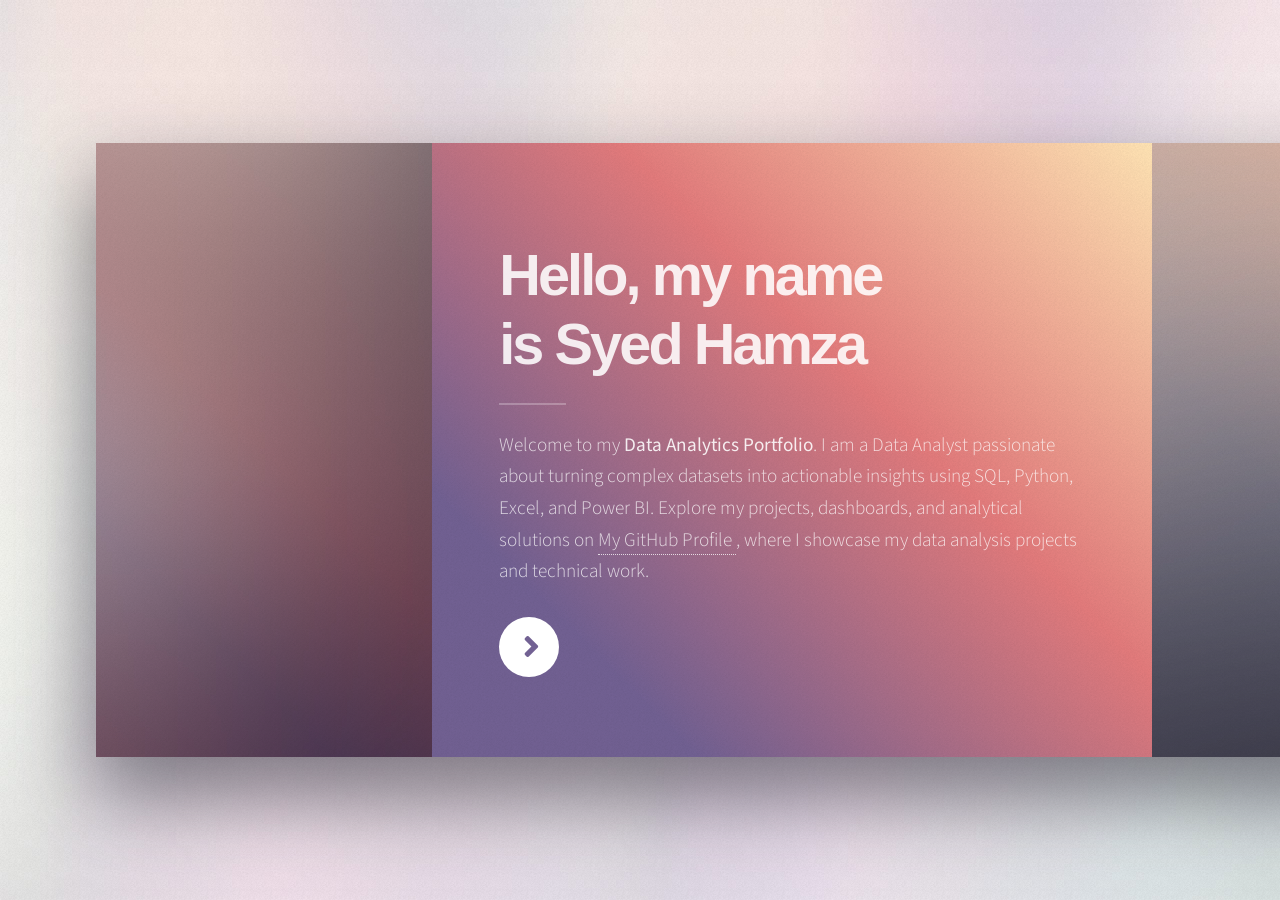
==== index.html @ e7cbb313 "Add files via upload Initial Commit" ====
<!DOCTYPE HTML>
<!--
	Ethereal by HTML5 UP
	html5up.net | @ajlkn
	Free for personal and commercial use under the CCA 3.0 license (html5up.net/license)
-->
<html>
	<head>
		<title>Ethereal by HTML5 UP</title>
		<meta charset="utf-8" />
		<meta name="viewport" content="width=device-width, initial-scale=1, user-scalable=no" />
		<link rel="stylesheet" href="assets/css/main.css" />
		<noscript><link rel="stylesheet" href="assets/css/noscript.css" /></noscript>
	</head>
	<body class="is-preload">

		<!-- Page Wrapper -->
			<div id="page-wrapper">

				<!-- Wrapper -->
					<div id="wrapper">

						<!-- Panel (Banner) -->
							<section class="panel banner right">
								<div class="content color0 span-3-75">
									<h1 class="major">Hello, my name<br />
									is Syed Hamza</h1>
									<p> Welcome to my <strong>Data Analytics Portfolio</strong>. I am a Data Analyst passionate about turning complex datasets into actionable insights using SQL, Python, Excel, and Power BI. Explore my projects, dashboards, and analytical solutions on <a href="https://github.com/Syedhamza7773/Syedhamza7773.git">My GitHub Profile </a>, where I showcase my data analysis projects and technical work.</p>
									<ul class="actions">
										<li><a href="#first" class="button primary color1 circle icon solid fa-angle-right">Next</a></li>
									</ul>
								</div>
								<div class="image filtered span-1-75" data-position="25% 25%">
									<img src="images/pic01.jpg" alt="" />
								</div>
							</section>

						<!-- Panel (Spotlight) -->
							<section class="panel spotlight medium right" id="first">
    						<div class="content span-7">
        					<h2 class="major">COVID-19 Data Exploration using SQL</h2>
        					<p> Analyzed COVID-19 datasets using SQL to explore global trends, infection rates, death percentages, and vaccination progress. Performed data cleaning, aggregation, and advanced SQL queries to extract meaningful insights from real-world data.</p>
        					<a href="https://github.com/Syedhamza7773/covid19-data-exploration-sql" 
        					target="_blank" class="button primary">
        					View Project
        					</a>
    						</div>

    					<div class="image filtered tinted" data-position="top left">
        				<img src="images/pic02.jpg" alt="COVID-19 Data Exploration Project" />
    					</div>
						</section>

						<!-- Panel -->
							<section class="panel spotlight medium right">
    							<div class="content span-7">
        							<h2 class="major">SQL Data Cleaning Project</h2>
									<p> Cleaned and prepared raw datasets using SQL techniques to improve data quality and consistency. Performed data cleaning tasks such as removing duplicates, handling missing values, standardizing data formats, and transforming raw data into analysis-ready datasets.</p>

        							<a href="https://github.com/Syedhamza7773/SQL-Data-Cleaning-Project" 
        								target="_blank" class="button primary">
       									 View Project
        							</a>
    							</div>

    							<div class="image filtered tinted" data-position="top left">
        							<img src="images/pic01.jpg" alt="SQL Data Cleaning Project" />
    							</div>
							</section>


						<!-- Panel -->
							<section class="panel color4-alt">
    							<div class="intro color4">
        							<h2 class="major">Contact</h2>
        							<p>I am currently looking for opportunities in the field of Data Analytics. Feel free to reach out regarding job opportunities, professional discussions, or any queries related to Data Analytics, SQL, Python, Power BI, and Data Visualization.</p>
        							<p><strong>Name:</strong> Syed Hamza<br>
									<strong>Email:</strong> sh.hamzasyed@gmail.com<br>
									<strong>Phone:</strong> +91 83419 37773
        							</p>
    							</div>

    							<div class="inner columns divided">
    <div class="span-3-25">

        <form id="contact-form" action="https://formspree.io/f/xdaraeqe" method="POST">

            <div class="fields">

                <div class="field half">
                    <label for="name">Name</label>
                    <input type="text" name="name" id="name" required />
                </div>


                <div class="field half">
                    <label for="email">Email</label>
                    <input type="email" name="email" id="email" required />
                </div>


                <div class="field">
                    <label for="message">Message</label>
                    <textarea name="message" id="message" rows="4" required></textarea>
                </div>

            </div>


            <input type="hidden" name="_subject" value="New Portfolio Contact Message">


            <ul class="actions">
                <li>
                    <input type="submit" value="Send Message" class="button primary" />
                </li>
            </ul>


        </form>


        <script>
            document.getElementById("contact-form").addEventListener("submit", function(){
                setTimeout(function(){
                    window.location.href = "thankyou.html";
                }, 1000);
            });
        </script>


    </div>
</div>

        	<div class="span-1-5">

            <ul class="contact-icons color1">

                <li class="icon brands fa-linkedin">
                    <a href="https://www.linkedin.com/in/iamsyedhamza">
                    LinkedIn
                    </a>
                </li>


                <li class="icon brands fa-github">
                    <a href="https://github.com/Syedhamza7773">
                    GitHub
                    </a>
                </li>


                <li class="icon solid fa-envelope">
                    <a href="mailto:sh.hamzasyed@gmail.com">
                    Email
                    </a>
                </li>

            </ul>

        </div>

    </div>

						
									
			</div>

		<!-- Scripts -->
			<script src="assets/js/jquery.min.js"></script>
			<script src="assets/js/browser.min.js"></script>
			<script src="assets/js/breakpoints.min.js"></script>
			<script src="assets/js/main.js"></script>

	</body>
</html>
---- assets/css/main.css ----
@import url(fontawesome-all.min.css);
@import url("https://fonts.googleapis.com/css?family=Source+Sans+Pro:300,400,300i,400i");

/*
	Ethereal by HTML5 UP
	html5up.net | @ajlkn
	Free for personal and commercial use under the CCA 3.0 license (html5up.net/license)
*/

html, body, div, span, applet, object,
iframe, h1, h2, h3, h4, h5, h6, p, blockquote,
pre, a, abbr, acronym, address, big, cite,
code, del, dfn, em, img, ins, kbd, q, s, samp,
small, strike, strong, sub, sup, tt, var, b,
u, i, center, dl, dt, dd, ol, ul, li, fieldset,
form, label, legend, table, caption, tbody,
tfoot, thead, tr, th, td, article, aside,
canvas, details, embed, figure, figcaption,
footer, header, hgroup, menu, nav, output, ruby,
section, summary, time, mark, audio, video {
	margin: 0;
	padding: 0;
	border: 0;
	font-size: 100%;
	font: inherit;
	vertical-align: baseline;}

article, aside, details, figcaption, figure,
footer, header, hgroup, menu, nav, section {
	display: block;}

body {
	line-height: 1;
}

ol, ul {
	list-style: none;
}

blockquote, q {
	quotes: none;
}

	blockquote:before, blockquote:after, q:before, q:after {
		content: '';
		content: none;
	}

table {
	border-collapse: collapse;
	border-spacing: 0;
}

body {
	-webkit-text-size-adjust: none;
}

mark {
	background-color: transparent;
	color: inherit;
}

input::-moz-focus-inner {
	border: 0;
	padding: 0;
}

input, select, textarea {
	-moz-appearance: none;
	-webkit-appearance: none;
	-ms-appearance: none;
	appearance: none;
}

/* Page */

	@-moz-keyframes load-spinner {
		0% {
			-moz-transform: rotate(0deg);
			-webkit-transform: rotate(0deg);
			-ms-transform: rotate(0deg);
			transform: rotate(0deg);
		}

		100% {
			-moz-transform: rotate(360deg);
			-webkit-transform: rotate(360deg);
			-ms-transform: rotate(360deg);
			transform: rotate(360deg);
		}
	}

	@-webkit-keyframes load-spinner {
		0% {
			-moz-transform: rotate(0deg);
			-webkit-transform: rotate(0deg);
			-ms-transform: rotate(0deg);
			transform: rotate(0deg);
		}

		100% {
			-moz-transform: rotate(360deg);
			-webkit-transform: rotate(360deg);
			-ms-transform: rotate(360deg);
			transform: rotate(360deg);
		}
	}

	@-ms-keyframes load-spinner {
		0% {
			-moz-transform: rotate(0deg);
			-webkit-transform: rotate(0deg);
			-ms-transform: rotate(0deg);
			transform: rotate(0deg);
		}

		100% {
			-moz-transform: rotate(360deg);
			-webkit-transform: rotate(360deg);
			-ms-transform: rotate(360deg);
			transform: rotate(360deg);
		}
	}

	@keyframes load-spinner {
		0% {
			-moz-transform: rotate(0deg);
			-webkit-transform: rotate(0deg);
			-ms-transform: rotate(0deg);
			transform: rotate(0deg);
		}

		100% {
			-moz-transform: rotate(360deg);
			-webkit-transform: rotate(360deg);
			-ms-transform: rotate(360deg);
			transform: rotate(360deg);
		}
	}

	@-ms-viewport {
		width: device-width;
	}

	html {
		width: 100%;
		height: 100%;
	}

	html {
		box-sizing: border-box;
	}

	*, *:before, *:after {
		box-sizing: inherit;
	}

	body {
		display: -moz-flex;
		display: -webkit-flex;
		display: -ms-flex;
		display: flex;
		-moz-align-items: center;
		-webkit-align-items: center;
		-ms-align-items: center;
		align-items: center;
		-moz-justify-content: -moz-flex-start;
		-webkit-justify-content: -webkit-flex-start;
		-ms-justify-content: -ms-flex-start;
		justify-content: flex-start;
		-ms-overflow-style: scrollbar;
		width: 100%;
		height: 100%;
		min-height: 30rem;
		overflow: hidden;
	}

		body:before {
			-moz-animation: load-spinner 1s infinite linear;
			-webkit-animation: load-spinner 1s infinite linear;
			-ms-animation: load-spinner 1s infinite linear;
			animation: load-spinner 1s infinite linear;
			-moz-transition: opacity 0.25s ease;
			-webkit-transition: opacity 0.25s ease;
			-ms-transition: opacity 0.25s ease;
			transition: opacity 0.25s ease;
			-moz-transition-delay: 0s;
			-webkit-transition-delay: 0s;
			-ms-transition-delay: 0s;
			transition-delay: 0s;
			pointer-events: none;
			content: '';
			display: block;
			position: absolute;
			top: 50%;
			left: 50%;
			width: 4rem;
			height: 4rem;
			margin: -2rem 0 0 -2rem;
			background-image: url("data:image/svg+xml;charset=utf8,%3Csvg xmlns='http://www.w3.org/2000/svg' xmlns:xlink='http://www.w3.org/1999/xlink' width='96px' height='96px' viewBox='0 0 96 96' zoomAndPan='disable'%3E%3Cstyle%3Ecircle %7Bfill: transparent%3B stroke: %232e2b37%3B stroke-width: 1.5px%3B %7D%3C/style%3E%3Cdefs%3E%3CclipPath id='corner'%3E%3Cpolygon points='0,0 48,0 48,48 96,48 96,96 0,96' /%3E%3C/clipPath%3E%3C/defs%3E%3Cg clip-path='url(%23corner)'%3E%3Ccircle cx='48' cy='48' r='32'/%3E%3C/g%3E%3C/svg%3E");
			background-position: center;
			background-repeat: no-repeat;
			background-size: 4rem;
			opacity: 0;
		}

		body:after {
			pointer-events: none;
			content: '';
			display: block;
			position: fixed;
			top: 0;
			left: 0;
			width: 100%;
			height: 100%;
			z-index: -1;
			background-attachment: fixed;
			background-color: #e1e6e1;
			background-image: url("../../images/overlay.png"), url("../../images/bg.jpg");
			background-repeat: repeat, repeat-x;
			background-size: 128px 128px, cover;
		}

		body.is-preload *, body.is-preload *:before, body.is-preload *:after {
			-moz-animation: none !important;
			-webkit-animation: none !important;
			-ms-animation: none !important;
			animation: none !important;
			-moz-transition: none !important;
			-webkit-transition: none !important;
			-ms-transition: none !important;
			transition: none !important;
		}

		body.is-preload:before {
			-moz-transition: opacity 1s ease;
			-webkit-transition: opacity 1s ease;
			-ms-transition: opacity 1s ease;
			transition: opacity 1s ease;
			-moz-transition-delay: 0.75s;
			-webkit-transition-delay: 0.75s;
			-ms-transition-delay: 0.75s;
			transition-delay: 0.75s;
			opacity: 0.25;
		}

	@media screen and (max-width: 736px) {

		html {
			height: auto;
		}

		body {
			height: auto;
			overflow-x: hidden;
			overflow-y: auto;
		}

	}

	@media screen and (max-width: 480px) {

		html, body {
			min-width: 320px;
		}

	}

/* Typography */

	html {
		font-size: 18pt;
		font-size: 1vmax;
	}

		@media screen and (max-width: 1680px) {

			html {
				font-size: 12pt;
				font-size: 1.1vmax;
			}

		}

		@media screen and (max-width: 1280px) {

			html {
				font-size: 11pt;
				font-size: 1.5vmax;
			}

		}

	body, input, select, textarea {
		color: rgba(255, 255, 255, 0.75);
		font-family: "Source Sans Pro", Helvetica, sans-serif;
		font-size: 1rem;
		font-weight: 300;
		line-height: 1.65;
	}

	a {
		-moz-transition: color 0.2s ease-in-out, border-bottom-color 0.2s ease-in-out;
		-webkit-transition: color 0.2s ease-in-out, border-bottom-color 0.2s ease-in-out;
		-ms-transition: color 0.2s ease-in-out, border-bottom-color 0.2s ease-in-out;
		transition: color 0.2s ease-in-out, border-bottom-color 0.2s ease-in-out;
		color: inherit;
		border-bottom: dotted 1px;
		text-decoration: none;
	}

		a:hover {
			border-bottom-color: transparent;
			color: #ffe4b4;
		}

	strong, b {
		color: rgba(255, 255, 255, 0.875);
		font-weight: 400;
	}

	em, i {
		font-style: italic;
	}

	p {
		margin: 0 0 1.5rem 0;
	}

		body.is-ie p {
			width: 100%;
		}

	h1, h2, h3, h4, h5, h6 {
		color: rgba(255, 255, 255, 0.875);
		font-family: Arial, Helvetica, sans-serif;
		font-weight: 700;
		line-height: 1.3;
		margin: 0 0 0.75rem 0;
		letter-spacing: -0.05em;
	}

		h1 a, h2 a, h3 a, h4 a, h5 a, h6 a {
			color: inherit;
			text-decoration: none;
		}

	h1.major, h2.major, h3.major {
		position: relative;
	}

		h1.major:after, h2.major:after, h3.major:after {
			content: '';
			position: absolute;
			left: 0;
			width: 3.5rem;
			height: 0.1rem;
			background-color: rgba(255, 255, 255, 0.25);
		}

	h1 {
		font-size: 3rem;
		line-height: 1.2;
	}

		h1.major {
			margin: 0 0 2.625rem 0;
		}

			h1.major:after {
				bottom: -1.325rem;
			}

	h2 {
		font-size: 1.75rem;
		line-height: 1.2;
	}

		h2.major {
			margin: 0 0 1.9875rem 0;
		}

			h2.major:after {
				bottom: -1.2rem;
			}

	h3 {
		font-size: 1.325rem;
	}

		h3.major {
			margin: 0 0 1.875rem 0;
		}

			h3.major:after {
				bottom: -0.75rem;
			}

	h4 {
		font-size: 1rem;
	}

	h5 {
		font-size: 0.9rem;
	}

	h6 {
		font-size: 0.7rem;
	}

	sub {
		font-size: 0.8rem;
		position: relative;
		top: 0.5rem;
	}

	sup {
		font-size: 0.8rem;
		position: relative;
		top: -0.5rem;
	}

	blockquote {
		border-left: solid 0.25rem rgba(255, 255, 255, 0.25);
		font-style: italic;
		margin: 0 0 1.5rem 0;
		padding: 0.375rem 0 0.375rem 1.5rem;
	}

	code {
		background: rgba(255, 255, 255, 0.075);
		border-radius: 0.25rem;
		font-family: "Courier New", monospace;
		font-size: 0.8rem;
		margin: 0 0.25rem;
		padding: 0.25rem 0.65rem;
	}

	pre {
		-webkit-overflow-scrolling: touch;
		font-family: "Courier New", monospace;
		font-size: 0.8rem;
		margin: 0 0 1.5rem 0;
		white-space: pre-wrap;
	}

		pre code {
			display: block;
			line-height: 1.625;
			padding: 1rem 1.5rem;
			overflow-x: auto;
			margin: 0;
		}

	hr {
		border: 0;
		border-bottom: solid 2px rgba(255, 255, 255, 0.25);
		margin: 1.875rem 0;
	}

	.align-left {
		text-align: left;
	}

	.align-center {
		text-align: center;
	}

	.align-right {
		text-align: right;
	}

	@media screen and (max-width: 736px) {

		html {
			font-size: 12pt;
		}

		h1 {
			font-size: 2.25rem;
			line-height: 1.2;
		}

			h1.major {
				margin: 0 0 2.625rem 0;
			}

				h1.major:after {
					bottom: -1.325rem;
				}

		h2 {
			font-size: 1.5rem;
			line-height: 1.2;
		}

			h2.major {
				margin: 0 0 1.9875rem 0;
			}

				h2.major:after {
					bottom: -1.2rem;
				}

		h3 {
			font-size: 1rem;
		}

			h3.major {
				margin: 0 0 1.875rem 0;
			}

				h3.major:after {
					bottom: -0.75rem;
				}

		h4 {
			font-size: 1rem;
		}

		h5 {
			font-size: 0.9rem;
		}

		h6 {
			font-size: 0.7rem;
		}

		h1 br, h2 br, h3 br, h4 br, h5 br, h6 br {
			display: none;
		}

	}

	@media screen and (max-width: 360px) {

		html {
			font-size: 11pt;
		}

	}

/* Form */

	form {
		margin: 0 0 1.5rem 0;
	}

		form > :last-child {
			margin-bottom: 0;
		}

		form > .fields {
			display: -moz-flex;
			display: -webkit-flex;
			display: -ms-flex;
			display: flex;
			-moz-flex-wrap: wrap;
			-webkit-flex-wrap: wrap;
			-ms-flex-wrap: wrap;
			flex-wrap: wrap;
			width: calc(100% + 3rem);
			margin: -1.5rem 0 1.5rem -1.5rem;
		}

			form > .fields > .field {
				-moz-flex-grow: 0;
				-webkit-flex-grow: 0;
				-ms-flex-grow: 0;
				flex-grow: 0;
				-moz-flex-shrink: 0;
				-webkit-flex-shrink: 0;
				-ms-flex-shrink: 0;
				flex-shrink: 0;
				padding: 1.5rem 0 0 1.5rem;
				width: calc(100% - 1.5rem);
			}

				form > .fields > .field.half {
					width: calc(50% - 0.75rem);
				}

				form > .fields > .field.third {
					width: calc(100%/3 - 0.5rem);
				}

				form > .fields > .field.quarter {
					width: calc(25% - 0.375rem);
				}

		@media screen and (max-width: 736px) {

			form > .fields {
				width: calc(100% + 2.25rem);
				margin: -1.125rem 0 1.5rem -1.125rem;
			}

				form > .fields > .field {
					padding: 1.125rem 0 0 1.125rem;
					width: calc(100% - 1.125rem);
				}

					form > .fields > .field.half {
						width: calc(100% - 1.125rem);
					}

					form > .fields > .field.third {
						width: calc(100% - 1.125rem);
					}

					form > .fields > .field.quarter {
						width: calc(100% - 1.125rem);
					}

		}

	label {
		color: rgba(255, 255, 255, 0.875);
		display: block;
		font-family: Arial, Helvetica, sans-serif;
		font-size: 0.8rem;
		font-weight: 700;
		margin: 0 0 0.4875rem 0;
	}

	input[type="text"],
	input[type="password"],
	input[type="email"],
	input[type="tel"],
	select,
	textarea {
		-moz-appearance: none;
		-webkit-appearance: none;
		-ms-appearance: none;
		appearance: none;
		background: transparent;
		border: solid 2px rgba(255, 255, 255, 0.25);
		border-radius: 0.25rem;
		color: inherit;
		display: block;
		outline: 0;
		padding: 0 0.75rem;
		text-decoration: none;
		width: 100%;
	}

		input[type="text"]:invalid,
		input[type="password"]:invalid,
		input[type="email"]:invalid,
		input[type="tel"]:invalid,
		select:invalid,
		textarea:invalid {
			box-shadow: none;
		}

		input[type="text"]:focus,
		input[type="password"]:focus,
		input[type="email"]:focus,
		input[type="tel"]:focus,
		select:focus,
		textarea:focus {
			border-color: #ffe4b4;
		}

	option {
		background-color: rgba(255, 255, 255, 0.875);
		color: #2e2b37;
	}

	select {
		background-image: url("data:image/svg+xml;charset=utf8,%3Csvg xmlns='http://www.w3.org/2000/svg' width='40' height='40' preserveAspectRatio='none' viewBox='0 0 40 40'%3E%3Cpath d='M9.4,12.3l10.4,10.4l10.4-10.4c0.2-0.2,0.5-0.4,0.9-0.4c0.3,0,0.6,0.1,0.9,0.4l3.3,3.3c0.2,0.2,0.4,0.5,0.4,0.9 c0,0.4-0.1,0.6-0.4,0.9L20.7,31.9c-0.2,0.2-0.5,0.4-0.9,0.4c-0.3,0-0.6-0.1-0.9-0.4L4.3,17.3c-0.2-0.2-0.4-0.5-0.4-0.9 c0-0.4,0.1-0.6,0.4-0.9l3.3-3.3c0.2-0.2,0.5-0.4,0.9-0.4S9.1,12.1,9.4,12.3z' fill='rgba(255, 255, 255, 0.25)' /%3E%3C/svg%3E");
		background-size: 1.25rem;
		background-repeat: no-repeat;
		background-position: calc(100% - 1rem) center;
		height: 2.5rem;
		padding-right: 2.5rem;
		text-overflow: ellipsis;
	}

		select option {
			color: rgba(255, 255, 255, 0.875);
			background: #2e2b37;
		}

		select:focus::-ms-value {
			background-color: transparent;
		}

		select::-ms-expand {
			display: none;
		}

	input[type="text"],
	input[type="password"],
	input[type="email"],
	select {
		height: 2.5rem;
	}

	textarea {
		padding: 0.75rem 1rem;
	}

	input[type="checkbox"],
	input[type="radio"] {
		-moz-appearance: none;
		-webkit-appearance: none;
		-ms-appearance: none;
		appearance: none;
		display: block;
		float: left;
		margin-right: -2rem;
		opacity: 0;
		width: 1rem;
		z-index: -1;
	}

		input[type="checkbox"] + label,
		input[type="radio"] + label {
			text-decoration: none;
			position: relative;
			color: rgba(255, 255, 255, 0.75);
			cursor: pointer;
			display: inline-block;
			font-size: 1rem;
			font-weight: 300;
			margin-bottom: 0;
			padding-left: 2.5rem;
			padding-right: 1rem;
		}

			input[type="checkbox"] + label:before,
			input[type="radio"] + label:before {
				-moz-osx-font-smoothing: grayscale;
				-webkit-font-smoothing: antialiased;
				display: inline-block;
				font-style: normal;
				font-variant: normal;
				text-rendering: auto;
				line-height: 1;
				text-transform: none !important;
				font-family: 'Font Awesome 5 Free';
				font-weight: 900;
			}

			input[type="checkbox"] + label:before,
			input[type="radio"] + label:before {
				content: '';
				display: inline-block;
				font-size: 0.8rem;
				position: absolute;
				top: 0;
				left: 0;
				width: 1.6875rem;
				height: 1.6875rem;
				line-height: 1.6875rem;
				background: rgba(255, 255, 255, 0.075);
				border: solid 1px rgba(255, 255, 255, 0.25);
				border-radius: 0.25rem;
				color: #2e2b37;
				text-align: center;
			}

				body.is-ie input[type="checkbox"] + label:before, body.is-ie
				input[type="radio"] + label:before {
					line-height: 1.5;
				}

		input[type="checkbox"]:checked + label:before,
		input[type="radio"]:checked + label:before {
			content: '\f00c';
			background: rgba(255, 255, 255, 0.875);
			border-color: rgba(255, 255, 255, 0.875);
		}

		input[type="checkbox"]:focus + label:before,
		input[type="radio"]:focus + label:before {
			border-color: #ffe4b4;
			box-shadow: 0 0 0 1px #ffe4b4;
		}

		input[type="checkbox"]:focus:checked + label:before,
		input[type="radio"]:focus:checked + label:before {
			background: #ffe4b4;
		}

		input[type="checkbox"].color1 + label:before,
		input[type="radio"].color1 + label:before {
			color: #726193;
		}

		input[type="checkbox"].color2 + label:before,
		input[type="radio"].color2 + label:before {
			color: #e37b7c;
		}

		input[type="checkbox"].color3 + label:before,
		input[type="radio"].color3 + label:before {
			color: #ffe4b4;
		}

		input[type="checkbox"].color4 + label:before,
		input[type="radio"].color4 + label:before {
			color: #353865;
		}

	input[type="checkbox"] + label:before {
		border-radius: 0.25rem;
	}

	input[type="radio"] + label:before {
		border-radius: 100%;
	}

	::-webkit-input-placeholder {
		color: rgba(255, 255, 255, 0.5) !important;
		opacity: 1.0;
	}

	:-moz-placeholder {
		color: rgba(255, 255, 255, 0.5) !important;
		opacity: 1.0;
	}

	::-moz-placeholder {
		color: rgba(255, 255, 255, 0.5) !important;
		opacity: 1.0;
	}

	:-ms-input-placeholder {
		color: rgba(255, 255, 255, 0.5) !important;
		opacity: 1.0;
	}

/* Icon */

	.icon {
		text-decoration: none;
		position: relative;
		border-bottom: none;
	}

		.icon:before {
			-moz-osx-font-smoothing: grayscale;
			-webkit-font-smoothing: antialiased;
			display: inline-block;
			font-style: normal;
			font-variant: normal;
			text-rendering: auto;
			line-height: 1;
			text-transform: none !important;
			font-family: 'Font Awesome 5 Free';
			font-weight: 400;
		}

		.icon > .label {
			display: none;
		}

		.icon:before {
			line-height: inherit;
		}

		.icon.solid:before {
			font-weight: 900;
		}

		.icon.brands:before {
			font-family: 'Font Awesome 5 Brands';
		}

/* Image */

	.image {
		display: inline-block;
		position: relative;
		border: 0;
	}

		.image.filtered:after {
			background-image: url("../../images/overlay.png"), linear-gradient(45deg, rgba(114, 97, 147, 0.25) 25%, rgba(227, 123, 124, 0.25) 50%, rgba(255, 228, 180, 0.25));
			background-size: 128px 128px, auto;
			pointer-events: none;
			content: '';
			position: absolute;
			top: 0;
			left: 0;
			width: 100%;
			height: 100%;
			opacity: 1;
			z-index: 1;
		}

		.image.filtered.tinted:after {
			background-image: url("../../images/overlay.png"), linear-gradient(45deg, rgba(114, 97, 147, 0.25) 25%, rgba(227, 123, 124, 0.25) 50%, rgba(255, 228, 180, 0.25)), linear-gradient(0deg, rgba(0, 0, 0, 0.125), rgba(0, 0, 0, 0.125));
			background-size: 128px 128px, auto, auto;
		}

		.image[data-position] img {
			-moz-object-fit: cover;
			-webkit-object-fit: cover;
			-ms-object-fit: cover;
			object-fit: cover;
			display: block;
			position: absolute;
			top: 0;
			left: 0;
			width: 100%;
			height: 100%;
		}

		.image[data-position="top left"] img {
			-moz-object-position: top left;
			-webkit-object-position: top left;
			-ms-object-position: top left;
			object-position: top left;
		}

		.image[data-position="top"] img {
			-moz-object-position: top;
			-webkit-object-position: top;
			-ms-object-position: top;
			object-position: top;
		}

		.image[data-position="top right"] img {
			-moz-object-position: top right;
			-webkit-object-position: top right;
			-ms-object-position: top right;
			object-position: top right;
		}

		.image[data-position="right"] img {
			-moz-object-position: right;
			-webkit-object-position: right;
			-ms-object-position: right;
			object-position: right;
		}

		.image[data-position="bottom right"] img {
			-moz-object-position: bottom right;
			-webkit-object-position: bottom right;
			-ms-object-position: bottom right;
			object-position: bottom right;
		}

		.image[data-position="bottom"] img {
			-moz-object-position: bottom;
			-webkit-object-position: bottom;
			-ms-object-position: bottom;
			object-position: bottom;
		}

		.image[data-position="bottom left"] img {
			-moz-object-position: bottom left;
			-webkit-object-position: bottom left;
			-ms-object-position: bottom left;
			object-position: bottom left;
		}

		.image[data-position="left"] img {
			-moz-object-position: left;
			-webkit-object-position: left;
			-ms-object-position: left;
			object-position: left;
		}

		.image[data-position="center"] img {
			-moz-object-position: center;
			-webkit-object-position: center;
			-ms-object-position: center;
			object-position: center;
		}

		.image[data-position="25% 25%"] img {
			-moz-object-position: 25% 25%;
			-webkit-object-position: 25% 25%;
			-ms-object-position: 25% 25%;
			object-position: 25% 25%;
		}

		.image[data-position="75% 25%"] img {
			-moz-object-position: 75% 25%;
			-webkit-object-position: 75% 25%;
			-ms-object-position: 75% 25%;
			object-position: 75% 25%;
		}

		.image[data-position="75% 75%"] img {
			-moz-object-position: 75% 75%;
			-webkit-object-position: 75% 75%;
			-ms-object-position: 75% 75%;
			object-position: 75% 75%;
		}

		.image[data-position="25% 75%"] img {
			-moz-object-position: 25% 75%;
			-webkit-object-position: 25% 75%;
			-ms-object-position: 25% 75%;
			object-position: 25% 75%;
		}

		.image img {
			display: block;
		}

		.image.left, .image.right {
			max-width: 40%;
		}

			.image.left img, .image.right img {
				width: 100%;
			}

		.image.left {
			float: left;
			padding: 0 1.5rem 1rem 0;
			top: 0.25rem;
		}

		.image.right {
			float: right;
			padding: 0 0 1rem 1.5rem;
			top: 0.25rem;
		}

		.image.fit {
			display: block;
			margin: 0 0 1.5rem 0;
			width: 100%;
		}

			.image.fit img {
				width: 100%;
			}

		.image.main {
			display: block;
			margin: 0 0 2.25rem 0;
			width: 100%;
		}

			.image.main img {
				width: 100%;
			}

/* List */

	ol {
		list-style: decimal;
		margin: 0 0 1.5rem 0;
		padding-left: 1.25rem;
	}

		ol li {
			padding-left: 0.25rem;
		}

	ul {
		list-style: disc;
		margin: 0 0 1.5rem 0;
		padding-left: 1rem;
	}

		ul li {
			padding-left: 0.5rem;
		}

		ul.alt {
			list-style: none;
			padding-left: 0;
		}

			ul.alt li {
				border-top: solid 1px rgba(255, 255, 255, 0.25);
				padding: 0.5rem 0;
			}

				ul.alt li:first-child {
					border-top: 0;
					padding-top: 0;
				}

	dl {
		margin: 0 0 1.5rem 0;
	}

		dl dt {
			display: block;
			font-weight: 400;
			margin: 0 0 0.75rem 0;
		}

		dl dd {
			margin-left: 1.5rem;
		}

/* Actions */

	ul.actions {
		display: -moz-flex;
		display: -webkit-flex;
		display: -ms-flex;
		display: flex;
		cursor: default;
		list-style: none;
		margin-left: -0.75rem;
		padding-left: 0;
	}

		ul.actions li {
			padding: 0 0 0 0.75rem;
			vertical-align: middle;
		}

		ul.actions.special {
			-moz-justify-content: center;
			-webkit-justify-content: center;
			-ms-justify-content: center;
			justify-content: center;
			width: 100%;
			margin-left: 0;
		}

			ul.actions.special li:first-child {
				padding-left: 0;
			}

		ul.actions.stacked {
			-moz-flex-direction: column;
			-webkit-flex-direction: column;
			-ms-flex-direction: column;
			flex-direction: column;
			margin-left: 0;
		}

			ul.actions.stacked li {
				padding: 0.975rem 0 0 0;
			}

				ul.actions.stacked li:first-child {
					padding-top: 0;
				}

		ul.actions.fit {
			width: calc(100% + 0.75rem);
		}

			ul.actions.fit li {
				-moz-flex-grow: 1;
				-webkit-flex-grow: 1;
				-ms-flex-grow: 1;
				flex-grow: 1;
				-moz-flex-shrink: 1;
				-webkit-flex-shrink: 1;
				-ms-flex-shrink: 1;
				flex-shrink: 1;
				width: 100%;
			}

				ul.actions.fit li > * {
					width: 100%;
				}

			ul.actions.fit.stacked {
				width: 100%;
			}

/* Icons */

	ul.icons {
		cursor: default;
		list-style: none;
		padding-left: 0;
	}

		ul.icons li {
			display: inline-block;
			padding: 0 1rem 0 0;
		}

			ul.icons li:last-child {
				padding-right: 0;
			}

			ul.icons li .icon:before {
				font-size: 1.25em;
			}

/* Grid Icons */

	ul.grid-icons {
		display: -moz-flex;
		display: -webkit-flex;
		display: -ms-flex;
		display: flex;
		-moz-flex-wrap: wrap;
		-webkit-flex-wrap: wrap;
		-ms-flex-wrap: wrap;
		flex-wrap: wrap;
		-moz-justify-content: center;
		-webkit-justify-content: center;
		-ms-justify-content: center;
		justify-content: center;
		list-style: none;
		margin: 0 0 1.5rem 0;
		padding-left: 0;
	}

		ul.grid-icons .icon {
			display: block;
			position: relative;
			width: 100%;
			text-align: center;
		}

			ul.grid-icons .icon:before {
				display: block;
				width: 6rem;
				height: 6rem;
				line-height: 6rem;
				border-radius: 6rem;
				box-shadow: inset 0 0 0 2px rgba(255, 255, 255, 0.25);
				font-size: 2.5rem;
				margin: 0 auto;
				text-align: center;
			}

				body.is-ie ul.grid-icons .icon:before {
					line-height: 2.375;
				}

		ul.grid-icons > li {
			-moz-flex-grow: 0;
			-webkit-flex-grow: 0;
			-ms-flex-grow: 0;
			flex-grow: 0;
			-moz-flex-shrink: 0;
			-webkit-flex-shrink: 0;
			-ms-flex-shrink: 0;
			flex-shrink: 0;
			position: relative;
			margin: 1.5rem 0 0 1.5rem;
			padding-left: 0;
		}

		ul.grid-icons.connected > li:before {
			content: '';
			display: block;
			position: absolute;
			width: 1.5rem;
			height: 2px;
			top: 50%;
			left: -1.5rem;
			background-color: rgba(255, 255, 255, 0.25);
		}

		ul.grid-icons.connected > li:after {
			content: '';
			display: block;
			position: absolute;
			width: 2px;
			height: 1.5rem;
			top: -1.5rem;
			left: 50%;
			background-color: rgba(255, 255, 255, 0.25);
		}

		ul.grid-icons.two {
			width: 14rem;
		}

			ul.grid-icons.two > li:nth-child(-n + 2) {
				margin-top: 0;
			}

				ul.grid-icons.two > li:nth-child(-n + 2):after {
					display: none;
				}

			ul.grid-icons.two > li:nth-child(2n - 1) {
				margin-left: 0;
			}

				ul.grid-icons.two > li:nth-child(2n - 1):before {
					display: none;
				}

		ul.grid-icons.three {
			width: 21.5rem;
		}

			ul.grid-icons.three > li:nth-child(-n + 3) {
				margin-top: 0;
			}

				ul.grid-icons.three > li:nth-child(-n + 3):after {
					display: none;
				}

			ul.grid-icons.three > li:nth-child(3n - 2) {
				margin-left: 0;
			}

				ul.grid-icons.three > li:nth-child(3n - 2):before {
					display: none;
				}

		ul.grid-icons.four {
			width: 29rem;
		}

			ul.grid-icons.four > li:nth-child(-n + 4) {
				margin-top: 0;
			}

				ul.grid-icons.four > li:nth-child(-n + 4):after {
					display: none;
				}

			ul.grid-icons.four > li:nth-child(4n - 3) {
				margin-left: 0;
			}

				ul.grid-icons.four > li:nth-child(4n - 3):before {
					display: none;
				}

		@media screen and (max-width: 736px) {

			ul.grid-icons {
				-moz-justify-content: -moz-flex-start;
				-webkit-justify-content: -webkit-flex-start;
				-ms-justify-content: -ms-flex-start;
				justify-content: flex-start;
				width: 100% !important;
				margin: -1rem 0 1.5rem -1rem;
			}

				ul.grid-icons .icon:before {
					width: 4.5rem;
					height: 4.5rem;
					line-height: 4.5rem;
					font-size: 1.75rem;
				}

				ul.grid-icons > li {
					margin: 1rem 0 0 1rem !important;
				}

					ul.grid-icons > li:before {
						display: none !important;
					}

					ul.grid-icons > li:after {
						display: none !important;
					}

		}

/* Contact Icons */

	ul.contact-icons {
		list-style: none;
		padding-left: 0;
	}

		ul.contact-icons > li {
			margin: 1.25rem 0 0 0;
			padding-left: 0;
		}

			ul.contact-icons > li:before {
				display: inline-block;
				width: 2.25rem;
				height: 2.25rem;
				line-height: 2.25rem;
				border-radius: 2.25rem;
				background-color: white;
				color: #2e2b37;
				cursor: default;
				font-size: 1.125rem;
				margin-right: 1rem;
				text-align: center;
				vertical-align: middle;
			}

				body.is-ie ul.contact-icons > li:before {
					line-height: 2.125;
				}

			ul.contact-icons > li a {
				border-bottom: 0;
			}

		ul.contact-icons.color1 > li:before {
			color: #726193;
		}

		ul.contact-icons.color2 > li:before {
			color: #e37b7c;
		}

		ul.contact-icons.color3 > li:before {
			color: #ffe4b4;
		}

		ul.contact-icons.color4 > li:before {
			color: #353865;
		}

/* Table */

	.table-wrapper {
		-webkit-overflow-scrolling: touch;
		overflow-x: auto;
	}

	table {
		margin: 0 0 1.5rem 0;
		width: 100%;
	}

		table tbody tr {
			border: solid 1px rgba(255, 255, 255, 0.25);
			border-left: 0;
			border-right: 0;
		}

			table tbody tr:nth-child(2n + 1) {
				background-color: rgba(255, 255, 255, 0.075);
			}

		table td {
			padding: 0.75rem 0.75rem;
		}

		table th {
			color: rgba(255, 255, 255, 0.875);
			font-size: 0.9rem;
			font-weight: 400;
			padding: 0 0.75rem 0.75rem 0.75rem;
			text-align: left;
		}

		table thead {
			border-bottom: solid 2px rgba(255, 255, 255, 0.25);
		}

		table tfoot {
			border-top: solid 2px rgba(255, 255, 255, 0.25);
		}

		table.alt {
			border-collapse: separate;
		}

			table.alt tbody tr td {
				border: solid 1px rgba(255, 255, 255, 0.25);
				border-left-width: 0;
				border-top-width: 0;
			}

				table.alt tbody tr td:first-child {
					border-left-width: 1px;
				}

			table.alt tbody tr:first-child td {
				border-top-width: 1px;
			}

			table.alt thead {
				border-bottom: 0;
			}

			table.alt tfoot {
				border-top: 0;
			}

/* Button */

	input[type="submit"],
	input[type="reset"],
	input[type="button"],
	button,
	.button {
		-moz-appearance: none;
		-webkit-appearance: none;
		-ms-appearance: none;
		appearance: none;
		-moz-transition: background-color 0.2s ease-in-out, box-shadow 0.2s ease-in-out, color 0.2s ease-in-out;
		-webkit-transition: background-color 0.2s ease-in-out, box-shadow 0.2s ease-in-out, color 0.2s ease-in-out;
		-ms-transition: background-color 0.2s ease-in-out, box-shadow 0.2s ease-in-out, color 0.2s ease-in-out;
		transition: background-color 0.2s ease-in-out, box-shadow 0.2s ease-in-out, color 0.2s ease-in-out;
		background-color: transparent;
		border: 0;
		border-radius: 0.25rem;
		box-shadow: inset 0 0 0 2px rgba(255, 255, 255, 0.25);
		color: rgba(255, 255, 255, 0.875) !important;
		cursor: pointer;
		display: inline-block;
		font-family: Arial, Helvetica, sans-serif;
		font-size: 0.6rem;
		font-weight: 700;
		height: 2.75rem;
		letter-spacing: 0.15rem;
		line-height: 2.75rem;
		padding: 0 1.5rem 0 1.65rem;
		text-align: center;
		text-decoration: none;
		text-transform: uppercase;
		white-space: nowrap;
	}

		input[type="submit"]:hover,
		input[type="reset"]:hover,
		input[type="button"]:hover,
		button:hover,
		.button:hover {
			box-shadow: inset 0 0 0 2px #ffe4b4;
			color: #ffe4b4 !important;
		}

		input[type="submit"]:active,
		input[type="reset"]:active,
		input[type="button"]:active,
		button:active,
		.button:active {
			background-color: rgba(255, 228, 180, 0.125);
		}

		input[type="submit"].icon:before,
		input[type="reset"].icon:before,
		input[type="button"].icon:before,
		button.icon:before,
		.button.icon:before {
			display: inline-block;
			position: relative;
			top: -0.075rem;
			vertical-align: middle;
			font-size: 0.8rem;
			margin: 0 0.375rem 0 -0.325rem;
		}

		input[type="submit"].icon.circle,
		input[type="reset"].icon.circle,
		input[type="button"].icon.circle,
		button.icon.circle,
		.button.icon.circle {
			position: relative;
			width: 3.125rem;
			height: 3.125rem;
			line-height: 3.125rem;
			text-indent: 3.125rem;
			border-radius: 100%;
			overflow: hidden;
			padding: 0;
			letter-spacing: 0;
		}

			input[type="submit"].icon.circle:before,
			input[type="reset"].icon.circle:before,
			input[type="button"].icon.circle:before,
			button.icon.circle:before,
			.button.icon.circle:before {
				display: block;
				position: absolute;
				top: 0;
				left: 0;
				width: inherit;
				height: inherit;
				font-size: 1.25rem;
				line-height: inherit;
				margin: 0;
				text-indent: 0;
			}

			input[type="submit"].icon.circle.fa-angle-left:before,
			input[type="reset"].icon.circle.fa-angle-left:before,
			input[type="button"].icon.circle.fa-angle-left:before,
			button.icon.circle.fa-angle-left:before,
			.button.icon.circle.fa-angle-left:before {
				position: relative;
				left: -0.1rem;
				font-size: 1.75rem;
			}

			input[type="submit"].icon.circle.fa-angle-right:before,
			input[type="reset"].icon.circle.fa-angle-right:before,
			input[type="button"].icon.circle.fa-angle-right:before,
			button.icon.circle.fa-angle-right:before,
			.button.icon.circle.fa-angle-right:before {
				position: relative;
				left: 0.1rem;
				font-size: 1.75rem;
			}

		input[type="submit"].fit,
		input[type="reset"].fit,
		input[type="button"].fit,
		button.fit,
		.button.fit {
			width: 100%;
		}

		input[type="submit"].small,
		input[type="reset"].small,
		input[type="button"].small,
		button.small,
		.button.small {
			font-size: 0.4rem;
			height: 1.875rem;
			line-height: 1.875rem;
			padding: 0 1.25rem 0 1.4rem;
		}

		input[type="submit"].large,
		input[type="reset"].large,
		input[type="button"].large,
		button.large,
		.button.large {
			font-size: 0.8rem;
			height: 3.3125rem;
			line-height: 3.3125rem;
			padding: 0 2rem 0 2.15rem;
		}

		input[type="submit"].primary,
		input[type="reset"].primary,
		input[type="button"].primary,
		button.primary,
		.button.primary {
			background-color: white;
			box-shadow: none;
			color: #2e2b37 !important;
		}

			input[type="submit"].primary.color1,
			input[type="reset"].primary.color1,
			input[type="button"].primary.color1,
			button.primary.color1,
			.button.primary.color1 {
				color: #726193 !important;
			}

			input[type="submit"].primary.color2,
			input[type="reset"].primary.color2,
			input[type="button"].primary.color2,
			button.primary.color2,
			.button.primary.color2 {
				color: #e37b7c !important;
			}

			input[type="submit"].primary.color3,
			input[type="reset"].primary.color3,
			input[type="button"].primary.color3,
			button.primary.color3,
			.button.primary.color3 {
				color: #ffe4b4 !important;
			}

			input[type="submit"].primary.color4,
			input[type="reset"].primary.color4,
			input[type="button"].primary.color4,
			button.primary.color4,
			.button.primary.color4 {
				color: #353865 !important;
			}

			input[type="submit"].primary:hover,
			input[type="reset"].primary:hover,
			input[type="button"].primary:hover,
			button.primary:hover,
			.button.primary:hover {
				background-color: #ffe4b4;
			}

			input[type="submit"].primary:active,
			input[type="reset"].primary:active,
			input[type="button"].primary:active,
			button.primary:active,
			.button.primary:active {
				background-color: #fdd997;
			}

		input[type="submit"].disabled, input[type="submit"]:disabled,
		input[type="reset"].disabled,
		input[type="reset"]:disabled,
		input[type="button"].disabled,
		input[type="button"]:disabled,
		button.disabled,
		button:disabled,
		.button.disabled,
		.button:disabled {
			pointer-events: none;
			cursor: default;
			opacity: 0.5;
		}

/* Gallery */

	@-moz-keyframes gallery-modal-spinner {
		0% {
			-moz-transform: rotate(0deg);
			-webkit-transform: rotate(0deg);
			-ms-transform: rotate(0deg);
			transform: rotate(0deg);
		}

		100% {
			-moz-transform: rotate(360deg);
			-webkit-transform: rotate(360deg);
			-ms-transform: rotate(360deg);
			transform: rotate(360deg);
		}
	}

	@-webkit-keyframes gallery-modal-spinner {
		0% {
			-moz-transform: rotate(0deg);
			-webkit-transform: rotate(0deg);
			-ms-transform: rotate(0deg);
			transform: rotate(0deg);
		}

		100% {
			-moz-transform: rotate(360deg);
			-webkit-transform: rotate(360deg);
			-ms-transform: rotate(360deg);
			transform: rotate(360deg);
		}
	}

	@-ms-keyframes gallery-modal-spinner {
		0% {
			-moz-transform: rotate(0deg);
			-webkit-transform: rotate(0deg);
			-ms-transform: rotate(0deg);
			transform: rotate(0deg);
		}

		100% {
			-moz-transform: rotate(360deg);
			-webkit-transform: rotate(360deg);
			-ms-transform: rotate(360deg);
			transform: rotate(360deg);
		}
	}

	@keyframes gallery-modal-spinner {
		0% {
			-moz-transform: rotate(0deg);
			-webkit-transform: rotate(0deg);
			-ms-transform: rotate(0deg);
			transform: rotate(0deg);
		}

		100% {
			-moz-transform: rotate(360deg);
			-webkit-transform: rotate(360deg);
			-ms-transform: rotate(360deg);
			transform: rotate(360deg);
		}
	}

	.gallery {
		-moz-align-items: -moz-stretch;
		-webkit-align-items: -webkit-stretch;
		-ms-align-items: -ms-stretch;
		align-items: stretch;
		display: -moz-flex;
		display: -webkit-flex;
		display: -ms-flex;
		display: flex;
		height: 100%;
	}

		.gallery > * {
			width: 20rem;
			height: 100%;
		}

		.gallery .image {
			display: block;
			position: relative;
			border-bottom: 0;
			overflow: hidden;
		}

			.gallery .image img {
				-moz-transition: -moz-transform 0.2s ease-in-out;
				-webkit-transition: -webkit-transform 0.2s ease-in-out;
				-ms-transition: -ms-transform 0.2s ease-in-out;
				transition: transform 0.2s ease-in-out;
			}

			.gallery .image:after {
				-moz-transition: opacity 0.2s ease-in-out;
				-webkit-transition: opacity 0.2s ease-in-out;
				-ms-transition: opacity 0.2s ease-in-out;
				transition: opacity 0.2s ease-in-out;
			}

			.gallery .image:hover img {
				-moz-transform: scale(1.025);
				-webkit-transform: scale(1.025);
				-ms-transform: scale(1.025);
				transform: scale(1.025);
			}

			.gallery .image:hover:after {
				opacity: 0;
			}

		.gallery .group {
			display: -moz-flex;
			display: -webkit-flex;
			display: -ms-flex;
			display: flex;
			-moz-flex-wrap: wrap;
			-webkit-flex-wrap: wrap;
			-ms-flex-wrap: wrap;
			flex-wrap: wrap;
		}

			.gallery .group > * {
				height: 50%;
			}

		.gallery .modal {
			display: -moz-flex;
			display: -webkit-flex;
			display: -ms-flex;
			display: flex;
			-moz-align-items: center;
			-webkit-align-items: center;
			-ms-align-items: center;
			align-items: center;
			-moz-justify-content: center;
			-webkit-justify-content: center;
			-ms-justify-content: center;
			justify-content: center;
			pointer-events: none;
			-moz-user-select: none;
			-webkit-user-select: none;
			-ms-user-select: none;
			user-select: none;
			-moz-transition: opacity 0.5s ease, visibility 0.5s, z-index 0.5s;
			-webkit-transition: opacity 0.5s ease, visibility 0.5s, z-index 0.5s;
			-ms-transition: opacity 0.5s ease, visibility 0.5s, z-index 0.5s;
			transition: opacity 0.5s ease, visibility 0.5s, z-index 0.5s;
			-webkit-tap-highlight-color: rgba(0, 0, 0, 0);
			position: fixed;
			top: 0;
			left: 0;
			width: 100%;
			height: 100%;
			background-color: rgba(46, 43, 55, 0.875);
			opacity: 0;
			outline: 0;
			visibility: none;
			z-index: 0;
		}

			.gallery .modal:before {
				-moz-animation: gallery-modal-spinner 1s infinite linear;
				-webkit-animation: gallery-modal-spinner 1s infinite linear;
				-ms-animation: gallery-modal-spinner 1s infinite linear;
				animation: gallery-modal-spinner 1s infinite linear;
				-moz-transition: opacity 0.25s ease;
				-webkit-transition: opacity 0.25s ease;
				-ms-transition: opacity 0.25s ease;
				transition: opacity 0.25s ease;
				-moz-transition-delay: 0.5s;
				-webkit-transition-delay: 0.5s;
				-ms-transition-delay: 0.5s;
				transition-delay: 0.5s;
				content: '';
				display: block;
				position: absolute;
				top: 50%;
				left: 50%;
				width: 4rem;
				height: 4rem;
				margin: -2rem 0 0 -2rem;
				background-image: url("data:image/svg+xml;charset=utf8,%3Csvg xmlns='http://www.w3.org/2000/svg' xmlns:xlink='http://www.w3.org/1999/xlink' width='96px' height='96px' viewBox='0 0 96 96' zoomAndPan='disable'%3E%3Cstyle%3Ecircle %7Bfill: transparent%3B stroke: rgba(255, 255, 255, 0.875)%3B stroke-width: 1.5px%3B %7D%3C/style%3E%3Cdefs%3E%3CclipPath id='corner'%3E%3Cpolygon points='0,0 48,0 48,48 96,48 96,96 0,96' /%3E%3C/clipPath%3E%3C/defs%3E%3Cg clip-path='url(%23corner)'%3E%3Ccircle cx='48' cy='48' r='32'/%3E%3C/g%3E%3C/svg%3E");
				background-position: center;
				background-repeat: no-repeat;
				background-size: 4rem;
				opacity: 0;
			}

			.gallery .modal:after {
				content: '';
				display: block;
				position: absolute;
				top: 0.5rem;
				right: 0.5rem;
				width: 4rem;
				height: 4rem;
				background-image: url("data:image/svg+xml;charset=utf8,%3Csvg xmlns='http://www.w3.org/2000/svg' xmlns:xlink='http://www.w3.org/1999/xlink' width='64px' height='64px' viewBox='0 0 64 64' zoomAndPan='disable'%3E%3Cstyle%3Eline %7Bstroke: rgba(255, 255, 255, 0.875)%3Bstroke-width: 1.5px%3B%7D%3C/style%3E%3Cline x1='20' y1='20' x2='44' y2='44' /%3E%3Cline x1='20' y1='44' x2='44' y2='20' /%3E%3C/svg%3E");
				background-position: center;
				background-repeat: no-repeat;
				background-size: 3rem;
				cursor: pointer;
			}

			.gallery .modal .inner {
				-moz-transform: translateY(0.75rem);
				-webkit-transform: translateY(0.75rem);
				-ms-transform: translateY(0.75rem);
				transform: translateY(0.75rem);
				-moz-transition: opacity 0.25s ease, -moz-transform 0.25s ease;
				-webkit-transition: opacity 0.25s ease, -webkit-transform 0.25s ease;
				-ms-transition: opacity 0.25s ease, -ms-transform 0.25s ease;
				transition: opacity 0.25s ease, transform 0.25s ease;
				opacity: 0;
			}

				.gallery .modal .inner img {
					display: block;
					max-width: 90vw;
					max-height: 85vh;
					box-shadow: 0 1rem 3rem 0 rgba(0, 0, 0, 0.35);
				}

			.gallery .modal.visible {
				pointer-events: auto;
				opacity: 1;
				visibility: visible;
				z-index: 11000;
			}

				.gallery .modal.visible:before {
					opacity: 1;
				}

			.gallery .modal.loaded .inner {
				-moz-transform: translateY(0);
				-webkit-transform: translateY(0);
				-ms-transform: translateY(0);
				transform: translateY(0);
				-moz-transition: opacity 0.5s ease, -moz-transform 0.5s ease;
				-webkit-transition: opacity 0.5s ease, -webkit-transform 0.5s ease;
				-ms-transition: opacity 0.5s ease, -ms-transform 0.5s ease;
				transition: opacity 0.5s ease, transform 0.5s ease;
				opacity: 1;
			}

			.gallery .modal.loaded:before {
				-moz-transition-delay: 0s;
				-webkit-transition-delay: 0s;
				-ms-transition-delay: 0s;
				transition-delay: 0s;
				opacity: 0;
			}

	@media screen and (max-width: 980px) {

		.gallery .modal .inner img {
			max-width: 100vw;
		}

	}

	@media screen and (max-width: 736px) {

		.gallery {
			-moz-flex-direction: column;
			-webkit-flex-direction: column;
			-ms-flex-direction: column;
			flex-direction: column;
			height: auto;
		}

			.gallery > * {
				height: auto;
				width: 100%;
			}

			.gallery .image {
				width: 100%;
				height: 40rem;
			}

			.gallery .group .span-0-25 {
				width: 8.33333%;
			}

			.gallery .group .span-0-5 {
				width: 16.66666%;
			}

			.gallery .group .span-0-75 {
				width: 25.0%;
			}

			.gallery .group .span-1 {
				width: 33.33333%;
			}

			.gallery .group .span-1-25 {
				width: 41.66666%;
			}

			.gallery .group .span-1-5 {
				width: 49.99999%;
			}

			.gallery .group .span-1-75 {
				width: 58.33333%;
			}

			.gallery .group .span-2 {
				width: 66.66666%;
			}

			.gallery .group .span-2-25 {
				width: 74.99999%;
			}

			.gallery .group .span-2-5 {
				width: 83.33332%;
			}

			.gallery .group .span-2-75 {
				width: 91.66666%;
			}

			.gallery .group .span-3 {
				width: 99.99999%;
			}

			.gallery .group .span-3-25 {
				width: 108.33332%;
			}

			.gallery .group .span-3-5 {
				width: 116.66665%;
			}

			.gallery .group .span-3-75 {
				width: 124.99999%;
			}

			.gallery .group .span-4 {
				width: 133.33332%;
			}

			.gallery .group .span-4-25 {
				width: 141.66665%;
			}

			.gallery .group .span-4-5 {
				width: 149.99998%;
			}

			.gallery .group .span-4-75 {
				width: 158.33332%;
			}

			.gallery .group .span-5 {
				width: 166.66665%;
			}

			.gallery .group .span-5-25 {
				width: 174.99998%;
			}

			.gallery .group .span-5-5 {
				width: 183.33331%;
			}

			.gallery .group .span-5-75 {
				width: 191.66665%;
			}

			.gallery .group .span-6 {
				width: 199.99998%;
			}

			.gallery .group .span-6-25 {
				width: 208.33331%;
			}

			.gallery .group .span-6-5 {
				width: 216.66664%;
			}

			.gallery .group .span-6-75 {
				width: 224.99998%;
			}

			.gallery .group .span-7 {
				width: 233.33331%;
			}

			.gallery .group .span-7-25 {
				width: 241.66664%;
			}

			.gallery .group .span-7-5 {
				width: 249.99997%;
			}

			.gallery .group .span-7-75 {
				width: 258.33331%;
			}

			.gallery .group .span-8 {
				width: 266.66664%;
			}

			.gallery .group .span-8-25 {
				width: 274.99997%;
			}

			.gallery .group .span-8-5 {
				width: 283.3333%;
			}

			.gallery .group .span-8-75 {
				width: 291.66664%;
			}

			.gallery .group .span-9 {
				width: 299.99997%;
			}

			.gallery .group .span-9-25 {
				width: 308.3333%;
			}

			.gallery .group .span-9-5 {
				width: 316.66663%;
			}

			.gallery .group .span-9-75 {
				width: 324.99997%;
			}

			.gallery .group .span-10 {
				width: 333.3333%;
			}

			.gallery .group .image {
				height: 20rem;
			}

	}

	@media screen and (max-width: 480px) {

		.gallery .image {
			height: 30rem;
		}

		.gallery .group .image {
			height: 12.5rem;
		}

	}

/* Panel */

	.panel {
		display: -moz-flex;
		display: -webkit-flex;
		display: -ms-flex;
		display: flex;
		-moz-flex-grow: 0;
		-webkit-flex-grow: 0;
		-ms-flex-grow: 0;
		flex-grow: 0;
		-moz-flex-shrink: 0;
		-webkit-flex-shrink: 0;
		-ms-flex-shrink: 0;
		flex-shrink: 0;
		-moz-justify-content: center;
		-webkit-justify-content: center;
		-ms-justify-content: center;
		justify-content: center;
		-moz-align-items: -moz-stretch;
		-webkit-align-items: -webkit-stretch;
		-ms-align-items: -ms-stretch;
		align-items: stretch;
		height: 100%;
		overflow-x: hidden;
		overflow-y: auto;
	}

		.panel > * {
			position: relative;
			min-width: 10rem;
		}

			.panel > *.color0 {
				background-image: url("../../images/overlay.png"), linear-gradient(45deg, #726193 20%, #e37b7c 60%, #ffe4b4);
				background-size: 128px 128px, auto;
			}

			.panel > *.color1 {
				background-image: url("../../images/overlay.png"), linear-gradient(45deg, rgba(114, 97, 147, 0.25) 25%, rgba(227, 123, 124, 0.25) 50%, rgba(255, 228, 180, 0.25));
				background-size: 128px 128px, auto;
				background-color: #726193;
			}

			.panel > *.color2 {
				background-image: url("../../images/overlay.png"), linear-gradient(45deg, rgba(114, 97, 147, 0.25) 25%, rgba(227, 123, 124, 0.25) 50%, rgba(255, 228, 180, 0.25));
				background-size: 128px 128px, auto;
				background-color: #e37b7c;
			}

			.panel > *.color3 {
				background-image: url("../../images/overlay.png"), linear-gradient(45deg, rgba(114, 97, 147, 0.25) 25%, rgba(227, 123, 124, 0.25) 50%, rgba(255, 228, 180, 0.25));
				background-size: 128px 128px, auto;
				background-color: #ffe4b4;
			}

			.panel > *.color4 {
				background-image: url("../../images/overlay.png"), linear-gradient(45deg, rgba(114, 97, 147, 0.25) 25%, rgba(227, 123, 124, 0.25) 50%, rgba(255, 228, 180, 0.25));
				background-size: 128px 128px, auto;
				background-color: #353865;
			}

			.panel > *.color1-alt {
				background-image: url("../../images/overlay.png"), linear-gradient(45deg, rgba(114, 97, 147, 0.175) 25%, rgba(227, 123, 124, 0.175) 50%, rgba(255, 228, 180, 0.175));
				background-size: 128px 128px, auto;
				background-color: #6c5e86;
			}

			.panel > *.color2-alt {
				background-image: url("../../images/overlay.png"), linear-gradient(45deg, rgba(114, 97, 147, 0.175) 25%, rgba(227, 123, 124, 0.175) 50%, rgba(255, 228, 180, 0.175));
				background-size: 128px 128px, auto;
				background-color: #de7172;
			}

			.panel > *.color3-alt {
				background-image: url("../../images/overlay.png"), linear-gradient(45deg, rgba(114, 97, 147, 0.175) 25%, rgba(227, 123, 124, 0.175) 50%, rgba(255, 228, 180, 0.175));
				background-size: 128px 128px, auto;
				background-color: #fedea6;
			}

			.panel > *.color4-alt {
				background-image: url("../../images/overlay.png"), linear-gradient(45deg, rgba(114, 97, 147, 0.175) 25%, rgba(227, 123, 124, 0.175) 50%, rgba(255, 228, 180, 0.175));
				background-size: 128px 128px, auto;
				background-color: #323459;
			}

		.panel > .intro {
			padding: 3.5rem 3.5rem 2rem 3.5rem ;
			display: -moz-flex;
			display: -webkit-flex;
			display: -ms-flex;
			display: flex;
			-moz-flex-grow: 0;
			-webkit-flex-grow: 0;
			-ms-flex-grow: 0;
			flex-grow: 0;
			-moz-flex-shrink: 0;
			-webkit-flex-shrink: 0;
			-ms-flex-shrink: 0;
			flex-shrink: 0;
			-moz-justify-content: center;
			-webkit-justify-content: center;
			-ms-justify-content: center;
			justify-content: center;
			-moz-align-items: -moz-flex-start;
			-webkit-align-items: -webkit-flex-start;
			-ms-align-items: -ms-flex-start;
			align-items: flex-start;
			-moz-flex-direction: column;
			-webkit-flex-direction: column;
			-ms-flex-direction: column;
			flex-direction: column;
			width: 22rem;
		}

			.panel > .intro.joined {
				width: 18.5rem;
				padding-right: 0;
			}

				.panel > .intro.joined + .inner {
					padding-left: 2.625rem;
				}

		.panel > .inner {
			padding: 3.5rem 3.5rem 2rem 3.5rem ;
			display: -moz-flex;
			display: -webkit-flex;
			display: -ms-flex;
			display: flex;
			-moz-flex-grow: 1;
			-webkit-flex-grow: 1;
			-ms-flex-grow: 1;
			flex-grow: 1;
			-moz-flex-shrink: 1;
			-webkit-flex-shrink: 1;
			-ms-flex-shrink: 1;
			flex-shrink: 1;
			-moz-justify-content: center;
			-webkit-justify-content: center;
			-ms-justify-content: center;
			justify-content: center;
			-moz-align-items: -moz-flex-start;
			-webkit-align-items: -webkit-flex-start;
			-ms-align-items: -ms-flex-start;
			align-items: flex-start;
			-moz-flex-direction: column;
			-webkit-flex-direction: column;
			-ms-flex-direction: column;
			flex-direction: column;
			position: relative;
			width: 100%;
		}

			.panel > .inner.columns {
				display: -moz-flex;
				display: -webkit-flex;
				display: -ms-flex;
				display: flex;
				-moz-justify-content: center;
				-webkit-justify-content: center;
				-ms-justify-content: center;
				justify-content: center;
				-moz-align-items: center;
				-webkit-align-items: center;
				-ms-align-items: center;
				align-items: center;
				-moz-flex-direction: row;
				-webkit-flex-direction: row;
				-ms-flex-direction: row;
				flex-direction: row;
			}

				.panel > .inner.columns > * {
					-moz-flex-grow: 0;
					-webkit-flex-grow: 0;
					-ms-flex-grow: 0;
					flex-grow: 0;
					-moz-flex-shrink: 0;
					-webkit-flex-shrink: 0;
					-ms-flex-shrink: 0;
					flex-shrink: 0;
					margin-left: 3.5rem;
				}

				.panel > .inner.columns > :first-child {
					margin-left: 0;
				}

				.panel > .inner.columns.divided > * {
					margin-left: 7rem;
				}

					.panel > .inner.columns.divided > *:before {
						content: '';
						position: absolute;
						top: 3.5rem;
						width: 2px;
						height: calc(100% - 7rem);
						margin-left: -3.5rem;
						background-color: rgba(255, 255, 255, 0.25);
					}

				.panel > .inner.columns.divided > :first-child {
					margin-left: 0;
				}

					.panel > .inner.columns.divided > :first-child:before {
						display: none;
					}

				.panel > .inner.columns.aligned {
					-moz-align-items: -moz-flex-start;
					-webkit-align-items: -webkit-flex-start;
					-ms-align-items: -ms-flex-start;
					align-items: flex-start;
				}

		.panel .span-0-25 {
			width: 2.5rem;
		}

		.panel .span-0-5 {
			width: 5rem;
		}

		.panel .span-0-75 {
			width: 7.5rem;
		}

		.panel .span-1 {
			width: 10rem;
		}

		.panel .span-1-25 {
			width: 12.5rem;
		}

		.panel .span-1-5 {
			width: 15rem;
		}

		.panel .span-1-75 {
			width: 17.5rem;
		}

		.panel .span-2 {
			width: 20rem;
		}

		.panel .span-2-25 {
			width: 22.5rem;
		}

		.panel .span-2-5 {
			width: 25rem;
		}

		.panel .span-2-75 {
			width: 27.5rem;
		}

		.panel .span-3 {
			width: 30rem;
		}

		.panel .span-3-25 {
			width: 32.5rem;
		}

		.panel .span-3-5 {
			width: 35rem;
		}

		.panel .span-3-75 {
			width: 37.5rem;
		}

		.panel .span-4 {
			width: 40rem;
		}

		.panel .span-4-25 {
			width: 42.5rem;
		}

		.panel .span-4-5 {
			width: 45rem;
		}

		.panel .span-4-75 {
			width: 47.5rem;
		}

		.panel .span-5 {
			width: 50rem;
		}

		.panel .span-5-25 {
			width: 52.5rem;
		}

		.panel .span-5-5 {
			width: 55rem;
		}

		.panel .span-5-75 {
			width: 57.5rem;
		}

		.panel .span-6 {
			width: 60rem;
		}

		.panel .span-6-25 {
			width: 62.5rem;
		}

		.panel .span-6-5 {
			width: 65rem;
		}

		.panel .span-6-75 {
			width: 67.5rem;
		}

		.panel .span-7 {
			width: 70rem;
		}

		.panel .span-7-25 {
			width: 72.5rem;
		}

		.panel .span-7-5 {
			width: 75rem;
		}

		.panel .span-7-75 {
			width: 77.5rem;
		}

		.panel .span-8 {
			width: 80rem;
		}

		.panel .span-8-25 {
			width: 82.5rem;
		}

		.panel .span-8-5 {
			width: 85rem;
		}

		.panel .span-8-75 {
			width: 87.5rem;
		}

		.panel .span-9 {
			width: 90rem;
		}

		.panel .span-9-25 {
			width: 92.5rem;
		}

		.panel .span-9-5 {
			width: 95rem;
		}

		.panel .span-9-75 {
			width: 97.5rem;
		}

		.panel .span-10 {
			width: 100rem;
		}

		.panel.small {
			width: 35rem;
		}

		.panel.medium {
			width: 50rem;
		}

		.panel.large {
			width: 65rem;
		}

		.panel.small .span-0-25, .panel.medium .span-0-25, .panel.large .span-0-25 {
			width: 2.5%;
		}

		.panel.small .span-0-5, .panel.medium .span-0-5, .panel.large .span-0-5 {
			width: 5%;
		}

		.panel.small .span-0-75, .panel.medium .span-0-75, .panel.large .span-0-75 {
			width: 7.5%;
		}

		.panel.small .span-1, .panel.medium .span-1, .panel.large .span-1 {
			width: 10%;
		}

		.panel.small .span-1-25, .panel.medium .span-1-25, .panel.large .span-1-25 {
			width: 12.5%;
		}

		.panel.small .span-1-5, .panel.medium .span-1-5, .panel.large .span-1-5 {
			width: 15%;
		}

		.panel.small .span-1-75, .panel.medium .span-1-75, .panel.large .span-1-75 {
			width: 17.5%;
		}

		.panel.small .span-2, .panel.medium .span-2, .panel.large .span-2 {
			width: 20%;
		}

		.panel.small .span-2-25, .panel.medium .span-2-25, .panel.large .span-2-25 {
			width: 22.5%;
		}

		.panel.small .span-2-5, .panel.medium .span-2-5, .panel.large .span-2-5 {
			width: 25%;
		}

		.panel.small .span-2-75, .panel.medium .span-2-75, .panel.large .span-2-75 {
			width: 27.5%;
		}

		.panel.small .span-3, .panel.medium .span-3, .panel.large .span-3 {
			width: 30%;
		}

		.panel.small .span-3-25, .panel.medium .span-3-25, .panel.large .span-3-25 {
			width: 32.5%;
		}

		.panel.small .span-3-5, .panel.medium .span-3-5, .panel.large .span-3-5 {
			width: 35%;
		}

		.panel.small .span-3-75, .panel.medium .span-3-75, .panel.large .span-3-75 {
			width: 37.5%;
		}

		.panel.small .span-4, .panel.medium .span-4, .panel.large .span-4 {
			width: 40%;
		}

		.panel.small .span-4-25, .panel.medium .span-4-25, .panel.large .span-4-25 {
			width: 42.5%;
		}

		.panel.small .span-4-5, .panel.medium .span-4-5, .panel.large .span-4-5 {
			width: 45%;
		}

		.panel.small .span-4-75, .panel.medium .span-4-75, .panel.large .span-4-75 {
			width: 47.5%;
		}

		.panel.small .span-5, .panel.medium .span-5, .panel.large .span-5 {
			width: 50%;
		}

		.panel.small .span-5-25, .panel.medium .span-5-25, .panel.large .span-5-25 {
			width: 52.5%;
		}

		.panel.small .span-5-5, .panel.medium .span-5-5, .panel.large .span-5-5 {
			width: 55%;
		}

		.panel.small .span-5-75, .panel.medium .span-5-75, .panel.large .span-5-75 {
			width: 57.5%;
		}

		.panel.small .span-6, .panel.medium .span-6, .panel.large .span-6 {
			width: 60%;
		}

		.panel.small .span-6-25, .panel.medium .span-6-25, .panel.large .span-6-25 {
			width: 62.5%;
		}

		.panel.small .span-6-5, .panel.medium .span-6-5, .panel.large .span-6-5 {
			width: 65%;
		}

		.panel.small .span-6-75, .panel.medium .span-6-75, .panel.large .span-6-75 {
			width: 67.5%;
		}

		.panel.small .span-7, .panel.medium .span-7, .panel.large .span-7 {
			width: 70%;
		}

		.panel.small .span-7-25, .panel.medium .span-7-25, .panel.large .span-7-25 {
			width: 72.5%;
		}

		.panel.small .span-7-5, .panel.medium .span-7-5, .panel.large .span-7-5 {
			width: 75%;
		}

		.panel.small .span-7-75, .panel.medium .span-7-75, .panel.large .span-7-75 {
			width: 77.5%;
		}

		.panel.small .span-8, .panel.medium .span-8, .panel.large .span-8 {
			width: 80%;
		}

		.panel.small .span-8-25, .panel.medium .span-8-25, .panel.large .span-8-25 {
			width: 82.5%;
		}

		.panel.small .span-8-5, .panel.medium .span-8-5, .panel.large .span-8-5 {
			width: 85%;
		}

		.panel.small .span-8-75, .panel.medium .span-8-75, .panel.large .span-8-75 {
			width: 87.5%;
		}

		.panel.small .span-9, .panel.medium .span-9, .panel.large .span-9 {
			width: 90%;
		}

		.panel.small .span-9-25, .panel.medium .span-9-25, .panel.large .span-9-25 {
			width: 92.5%;
		}

		.panel.small .span-9-5, .panel.medium .span-9-5, .panel.large .span-9-5 {
			width: 95%;
		}

		.panel.small .span-9-75, .panel.medium .span-9-75, .panel.large .span-9-75 {
			width: 97.5%;
		}

		.panel.small .span-10, .panel.medium .span-10, .panel.large .span-10 {
			width: 100%;
		}

		.panel.color0 {
			background-image: url("../../images/overlay.png"), linear-gradient(45deg, #726193 20%, #e37b7c 60%, #ffe4b4);
			background-size: 128px 128px, auto;
		}

		.panel.color1 {
			background-image: url("../../images/overlay.png"), linear-gradient(45deg, rgba(114, 97, 147, 0.25) 25%, rgba(227, 123, 124, 0.25) 50%, rgba(255, 228, 180, 0.25));
			background-size: 128px 128px, auto;
			background-color: #726193;
		}

		.panel.color2 {
			background-image: url("../../images/overlay.png"), linear-gradient(45deg, rgba(114, 97, 147, 0.25) 25%, rgba(227, 123, 124, 0.25) 50%, rgba(255, 228, 180, 0.25));
			background-size: 128px 128px, auto;
			background-color: #e37b7c;
		}

		.panel.color3 {
			background-image: url("../../images/overlay.png"), linear-gradient(45deg, rgba(114, 97, 147, 0.25) 25%, rgba(227, 123, 124, 0.25) 50%, rgba(255, 228, 180, 0.25));
			background-size: 128px 128px, auto;
			background-color: #ffe4b4;
		}

		.panel.color4 {
			background-image: url("../../images/overlay.png"), linear-gradient(45deg, rgba(114, 97, 147, 0.25) 25%, rgba(227, 123, 124, 0.25) 50%, rgba(255, 228, 180, 0.25));
			background-size: 128px 128px, auto;
			background-color: #353865;
		}

		.panel.color1-alt {
			background-image: url("../../images/overlay.png"), linear-gradient(45deg, rgba(114, 97, 147, 0.175) 25%, rgba(227, 123, 124, 0.175) 50%, rgba(255, 228, 180, 0.175));
			background-size: 128px 128px, auto;
			background-color: #6c5e86;
		}

		.panel.color2-alt {
			background-image: url("../../images/overlay.png"), linear-gradient(45deg, rgba(114, 97, 147, 0.175) 25%, rgba(227, 123, 124, 0.175) 50%, rgba(255, 228, 180, 0.175));
			background-size: 128px 128px, auto;
			background-color: #de7172;
		}

		.panel.color3-alt {
			background-image: url("../../images/overlay.png"), linear-gradient(45deg, rgba(114, 97, 147, 0.175) 25%, rgba(227, 123, 124, 0.175) 50%, rgba(255, 228, 180, 0.175));
			background-size: 128px 128px, auto;
			background-color: #fedea6;
		}

		.panel.color4-alt {
			background-image: url("../../images/overlay.png"), linear-gradient(45deg, rgba(114, 97, 147, 0.175) 25%, rgba(227, 123, 124, 0.175) 50%, rgba(255, 228, 180, 0.175));
			background-size: 128px 128px, auto;
			background-color: #323459;
		}

	@media screen and (max-width: 736px) {

		.panel {
			-moz-flex-direction: column;
			-webkit-flex-direction: column;
			-ms-flex-direction: column;
			flex-direction: column;
			height: auto;
		}

			.panel > *.color1 {
				background-image: url("../../images/overlay.png"), linear-gradient(135deg, rgba(114, 97, 147, 0.25) 25%, rgba(227, 123, 124, 0.25) 50%, rgba(255, 228, 180, 0.25));
				background-size: 128px 128px, auto;
				background-color: #726193;
			}

			.panel > *.color2 {
				background-image: url("../../images/overlay.png"), linear-gradient(135deg, rgba(114, 97, 147, 0.25) 25%, rgba(227, 123, 124, 0.25) 50%, rgba(255, 228, 180, 0.25));
				background-size: 128px 128px, auto;
				background-color: #e37b7c;
			}

			.panel > *.color3 {
				background-image: url("../../images/overlay.png"), linear-gradient(135deg, rgba(114, 97, 147, 0.25) 25%, rgba(227, 123, 124, 0.25) 50%, rgba(255, 228, 180, 0.25));
				background-size: 128px 128px, auto;
				background-color: #ffe4b4;
			}

			.panel > *.color4 {
				background-image: url("../../images/overlay.png"), linear-gradient(135deg, rgba(114, 97, 147, 0.25) 25%, rgba(227, 123, 124, 0.25) 50%, rgba(255, 228, 180, 0.25));
				background-size: 128px 128px, auto;
				background-color: #353865;
			}

			.panel > *.color1-alt {
				background-image: url("../../images/overlay.png"), linear-gradient(135deg, rgba(114, 97, 147, 0.175) 25%, rgba(227, 123, 124, 0.175) 50%, rgba(255, 228, 180, 0.175));
				background-size: 128px 128px, auto;
				background-color: #6c5e86;
			}

			.panel > *.color2-alt {
				background-image: url("../../images/overlay.png"), linear-gradient(135deg, rgba(114, 97, 147, 0.175) 25%, rgba(227, 123, 124, 0.175) 50%, rgba(255, 228, 180, 0.175));
				background-size: 128px 128px, auto;
				background-color: #de7172;
			}

			.panel > *.color3-alt {
				background-image: url("../../images/overlay.png"), linear-gradient(135deg, rgba(114, 97, 147, 0.175) 25%, rgba(227, 123, 124, 0.175) 50%, rgba(255, 228, 180, 0.175));
				background-size: 128px 128px, auto;
				background-color: #fedea6;
			}

			.panel > *.color4-alt {
				background-image: url("../../images/overlay.png"), linear-gradient(135deg, rgba(114, 97, 147, 0.175) 25%, rgba(227, 123, 124, 0.175) 50%, rgba(255, 228, 180, 0.175));
				background-size: 128px 128px, auto;
				background-color: #323459;
			}

			.panel > .intro {
				padding: 2.8875rem 1.75rem 1.3875rem 1.75rem ;
				width: 100% !important;
			}

				.panel > .intro.joined {
					padding-bottom: 0;
					padding-right: 1.75rem;
				}

					.panel > .intro.joined + .inner {
						padding-top: 0;
						padding-left: 1.75rem;
					}

			.panel > .inner {
				padding: 2.8875rem 1.75rem 1.3875rem 1.75rem ;
			}

				.panel > .inner.columns {
					-moz-flex-direction: column;
					-webkit-flex-direction: column;
					-ms-flex-direction: column;
					flex-direction: column;
				}

					.panel > .inner.columns > * {
						margin-left: 0;
						margin-top: 0;
					}

					.panel > .inner.columns > :first-child {
						margin-top: 0;
					}

					.panel > .inner.columns.divided > * {
						margin-left: 0;
						margin-top: 3.5rem;
					}

						.panel > .inner.columns.divided > *:before {
							content: '';
							position: absolute;
							top: auto;
							left: 1.75rem;
							width: calc(100% - 3.5rem);
							height: 2px;
							margin-left: 0;
							margin-top: -1.75rem;
						}

					.panel > .inner.columns.divided > :first-child {
						margin-top: 0;
					}

			.panel .span-0-25 {
				width: 100%;
			}

			.panel .span-0-5 {
				width: 100%;
			}

			.panel .span-0-75 {
				width: 100%;
			}

			.panel .span-1 {
				width: 100%;
			}

			.panel .span-1-25 {
				width: 100%;
			}

			.panel .span-1-5 {
				width: 100%;
			}

			.panel .span-1-75 {
				width: 100%;
			}

			.panel .span-2 {
				width: 100%;
			}

			.panel .span-2-25 {
				width: 100%;
			}

			.panel .span-2-5 {
				width: 100%;
			}

			.panel .span-2-75 {
				width: 100%;
			}

			.panel .span-3 {
				width: 100%;
			}

			.panel .span-3-25 {
				width: 100%;
			}

			.panel .span-3-5 {
				width: 100%;
			}

			.panel .span-3-75 {
				width: 100%;
			}

			.panel .span-4 {
				width: 100%;
			}

			.panel .span-4-25 {
				width: 100%;
			}

			.panel .span-4-5 {
				width: 100%;
			}

			.panel .span-4-75 {
				width: 100%;
			}

			.panel .span-5 {
				width: 100%;
			}

			.panel .span-5-25 {
				width: 100%;
			}

			.panel .span-5-5 {
				width: 100%;
			}

			.panel .span-5-75 {
				width: 100%;
			}

			.panel .span-6 {
				width: 100%;
			}

			.panel .span-6-25 {
				width: 100%;
			}

			.panel .span-6-5 {
				width: 100%;
			}

			.panel .span-6-75 {
				width: 100%;
			}

			.panel .span-7 {
				width: 100%;
			}

			.panel .span-7-25 {
				width: 100%;
			}

			.panel .span-7-5 {
				width: 100%;
			}

			.panel .span-7-75 {
				width: 100%;
			}

			.panel .span-8 {
				width: 100%;
			}

			.panel .span-8-25 {
				width: 100%;
			}

			.panel .span-8-5 {
				width: 100%;
			}

			.panel .span-8-75 {
				width: 100%;
			}

			.panel .span-9 {
				width: 100%;
			}

			.panel .span-9-25 {
				width: 100%;
			}

			.panel .span-9-5 {
				width: 100%;
			}

			.panel .span-9-75 {
				width: 100%;
			}

			.panel .span-10 {
				width: 100%;
			}

			.panel.small, .panel.medium, .panel.large {
				width: 100% !important;
			}

				.panel.small .span-0-25, .panel.medium .span-0-25, .panel.large .span-0-25 {
					width: 100%;
				}

				.panel.small .span-0-5, .panel.medium .span-0-5, .panel.large .span-0-5 {
					width: 100%;
				}

				.panel.small .span-0-75, .panel.medium .span-0-75, .panel.large .span-0-75 {
					width: 100%;
				}

				.panel.small .span-1, .panel.medium .span-1, .panel.large .span-1 {
					width: 100%;
				}

				.panel.small .span-1-25, .panel.medium .span-1-25, .panel.large .span-1-25 {
					width: 100%;
				}

				.panel.small .span-1-5, .panel.medium .span-1-5, .panel.large .span-1-5 {
					width: 100%;
				}

				.panel.small .span-1-75, .panel.medium .span-1-75, .panel.large .span-1-75 {
					width: 100%;
				}

				.panel.small .span-2, .panel.medium .span-2, .panel.large .span-2 {
					width: 100%;
				}

				.panel.small .span-2-25, .panel.medium .span-2-25, .panel.large .span-2-25 {
					width: 100%;
				}

				.panel.small .span-2-5, .panel.medium .span-2-5, .panel.large .span-2-5 {
					width: 100%;
				}

				.panel.small .span-2-75, .panel.medium .span-2-75, .panel.large .span-2-75 {
					width: 100%;
				}

				.panel.small .span-3, .panel.medium .span-3, .panel.large .span-3 {
					width: 100%;
				}

				.panel.small .span-3-25, .panel.medium .span-3-25, .panel.large .span-3-25 {
					width: 100%;
				}

				.panel.small .span-3-5, .panel.medium .span-3-5, .panel.large .span-3-5 {
					width: 100%;
				}

				.panel.small .span-3-75, .panel.medium .span-3-75, .panel.large .span-3-75 {
					width: 100%;
				}

				.panel.small .span-4, .panel.medium .span-4, .panel.large .span-4 {
					width: 100%;
				}

				.panel.small .span-4-25, .panel.medium .span-4-25, .panel.large .span-4-25 {
					width: 100%;
				}

				.panel.small .span-4-5, .panel.medium .span-4-5, .panel.large .span-4-5 {
					width: 100%;
				}

				.panel.small .span-4-75, .panel.medium .span-4-75, .panel.large .span-4-75 {
					width: 100%;
				}

				.panel.small .span-5, .panel.medium .span-5, .panel.large .span-5 {
					width: 100%;
				}

				.panel.small .span-5-25, .panel.medium .span-5-25, .panel.large .span-5-25 {
					width: 100%;
				}

				.panel.small .span-5-5, .panel.medium .span-5-5, .panel.large .span-5-5 {
					width: 100%;
				}

				.panel.small .span-5-75, .panel.medium .span-5-75, .panel.large .span-5-75 {
					width: 100%;
				}

				.panel.small .span-6, .panel.medium .span-6, .panel.large .span-6 {
					width: 100%;
				}

				.panel.small .span-6-25, .panel.medium .span-6-25, .panel.large .span-6-25 {
					width: 100%;
				}

				.panel.small .span-6-5, .panel.medium .span-6-5, .panel.large .span-6-5 {
					width: 100%;
				}

				.panel.small .span-6-75, .panel.medium .span-6-75, .panel.large .span-6-75 {
					width: 100%;
				}

				.panel.small .span-7, .panel.medium .span-7, .panel.large .span-7 {
					width: 100%;
				}

				.panel.small .span-7-25, .panel.medium .span-7-25, .panel.large .span-7-25 {
					width: 100%;
				}

				.panel.small .span-7-5, .panel.medium .span-7-5, .panel.large .span-7-5 {
					width: 100%;
				}

				.panel.small .span-7-75, .panel.medium .span-7-75, .panel.large .span-7-75 {
					width: 100%;
				}

				.panel.small .span-8, .panel.medium .span-8, .panel.large .span-8 {
					width: 100%;
				}

				.panel.small .span-8-25, .panel.medium .span-8-25, .panel.large .span-8-25 {
					width: 100%;
				}

				.panel.small .span-8-5, .panel.medium .span-8-5, .panel.large .span-8-5 {
					width: 100%;
				}

				.panel.small .span-8-75, .panel.medium .span-8-75, .panel.large .span-8-75 {
					width: 100%;
				}

				.panel.small .span-9, .panel.medium .span-9, .panel.large .span-9 {
					width: 100%;
				}

				.panel.small .span-9-25, .panel.medium .span-9-25, .panel.large .span-9-25 {
					width: 100%;
				}

				.panel.small .span-9-5, .panel.medium .span-9-5, .panel.large .span-9-5 {
					width: 100%;
				}

				.panel.small .span-9-75, .panel.medium .span-9-75, .panel.large .span-9-75 {
					width: 100%;
				}

				.panel.small .span-10, .panel.medium .span-10, .panel.large .span-10 {
					width: 100%;
				}

			.panel.color1 {
				background-image: url("../../images/overlay.png"), linear-gradient(135deg, rgba(114, 97, 147, 0.25) 25%, rgba(227, 123, 124, 0.25) 50%, rgba(255, 228, 180, 0.25));
				background-size: 128px 128px, auto;
				background-color: #726193;
			}

			.panel.color2 {
				background-image: url("../../images/overlay.png"), linear-gradient(135deg, rgba(114, 97, 147, 0.25) 25%, rgba(227, 123, 124, 0.25) 50%, rgba(255, 228, 180, 0.25));
				background-size: 128px 128px, auto;
				background-color: #e37b7c;
			}

			.panel.color3 {
				background-image: url("../../images/overlay.png"), linear-gradient(135deg, rgba(114, 97, 147, 0.25) 25%, rgba(227, 123, 124, 0.25) 50%, rgba(255, 228, 180, 0.25));
				background-size: 128px 128px, auto;
				background-color: #ffe4b4;
			}

			.panel.color4 {
				background-image: url("../../images/overlay.png"), linear-gradient(135deg, rgba(114, 97, 147, 0.25) 25%, rgba(227, 123, 124, 0.25) 50%, rgba(255, 228, 180, 0.25));
				background-size: 128px 128px, auto;
				background-color: #353865;
			}

			.panel.color1-alt {
				background-image: url("../../images/overlay.png"), linear-gradient(135deg, rgba(114, 97, 147, 0.175) 25%, rgba(227, 123, 124, 0.175) 50%, rgba(255, 228, 180, 0.175));
				background-size: 128px 128px, auto;
				background-color: #6c5e86;
			}

			.panel.color2-alt {
				background-image: url("../../images/overlay.png"), linear-gradient(135deg, rgba(114, 97, 147, 0.175) 25%, rgba(227, 123, 124, 0.175) 50%, rgba(255, 228, 180, 0.175));
				background-size: 128px 128px, auto;
				background-color: #de7172;
			}

			.panel.color3-alt {
				background-image: url("../../images/overlay.png"), linear-gradient(135deg, rgba(114, 97, 147, 0.175) 25%, rgba(227, 123, 124, 0.175) 50%, rgba(255, 228, 180, 0.175));
				background-size: 128px 128px, auto;
				background-color: #fedea6;
			}

			.panel.color4-alt {
				background-image: url("../../images/overlay.png"), linear-gradient(135deg, rgba(114, 97, 147, 0.175) 25%, rgba(227, 123, 124, 0.175) 50%, rgba(255, 228, 180, 0.175));
				background-size: 128px 128px, auto;
				background-color: #323459;
			}

	}

/* Panel (Banner) */

	.panel.banner {
		-moz-align-items: -moz-stretch;
		-webkit-align-items: -webkit-stretch;
		-ms-align-items: -ms-stretch;
		align-items: stretch;
	}

		.panel.banner .content {
			padding: 3.5rem 3.5rem 2rem 3.5rem ;
			display: -moz-flex;
			display: -webkit-flex;
			display: -ms-flex;
			display: flex;
			-moz-flex-direction: column;
			-webkit-flex-direction: column;
			-ms-flex-direction: column;
			flex-direction: column;
			-moz-justify-content: center;
			-webkit-justify-content: center;
			-ms-justify-content: center;
			justify-content: center;
			-moz-flex-grow: 0;
			-webkit-flex-grow: 0;
			-ms-flex-grow: 0;
			flex-grow: 0;
			-moz-flex-shrink: 0;
			-webkit-flex-shrink: 0;
			-ms-flex-shrink: 0;
			flex-shrink: 0;
		}

			.panel.banner .content > .actions:last-child {
				margin-bottom: 0;
			}

		.panel.banner .image {
			-moz-flex-grow: 0;
			-webkit-flex-grow: 0;
			-ms-flex-grow: 0;
			flex-grow: 0;
			-moz-flex-shrink: 0;
			-webkit-flex-shrink: 0;
			-ms-flex-shrink: 0;
			flex-shrink: 0;
			position: relative;
		}

			.panel.banner .image img {
				-moz-object-fit: cover;
				-webkit-object-fit: cover;
				-ms-object-fit: cover;
				object-fit: cover;
				display: block;
				position: absolute;
				top: 0;
				left: 0;
				width: 100%;
				height: 100%;
			}

		.panel.banner.left {
			-moz-flex-direction: row;
			-webkit-flex-direction: row;
			-ms-flex-direction: row;
			flex-direction: row;
		}

		.panel.banner.right {
			-moz-flex-direction: row-reverse;
			-webkit-flex-direction: row-reverse;
			-ms-flex-direction: row-reverse;
			flex-direction: row-reverse;
		}

	@media screen and (max-width: 736px) {

		.panel.banner .content {
			padding: 2.8875rem 1.75rem 1.3875rem 1.75rem ;
			-moz-flex-basis: 60%;
			-webkit-flex-basis: 60%;
			-ms-flex-basis: 60%;
			flex-basis: 60%;
		}

			.panel.banner .content > .actions:last-child {
				margin-bottom: 1.5rem;
			}

		.panel.banner .image {
			-moz-flex-basis: 40%;
			-webkit-flex-basis: 40%;
			-ms-flex-basis: 40%;
			flex-basis: 40%;
		}

	}

	@media screen and (max-width: 736px) and (orientation: portrait) {

		.panel.banner .content {
			-moz-flex-basis: auto;
			-webkit-flex-basis: auto;
			-ms-flex-basis: auto;
			flex-basis: auto;
		}

		.panel.banner .image {
			-moz-flex-basis: auto;
			-webkit-flex-basis: auto;
			-ms-flex-basis: auto;
			flex-basis: auto;
			height: 18rem;
		}

		.panel.banner.left {
			-moz-flex-direction: column;
			-webkit-flex-direction: column;
			-ms-flex-direction: column;
			flex-direction: column;
		}

		.panel.banner.right {
			-moz-flex-direction: column-reverse;
			-webkit-flex-direction: column-reverse;
			-ms-flex-direction: column-reverse;
			flex-direction: column-reverse;
		}

	}

/* Panel (Spotlight) */

	.panel.spotlight {
		-moz-align-items: -moz-stretch;
		-webkit-align-items: -webkit-stretch;
		-ms-align-items: -ms-stretch;
		align-items: stretch;
		position: relative;
	}

		.panel.spotlight > * {
			z-index: 1;
		}

		.panel.spotlight .content {
			display: -moz-flex;
			display: -webkit-flex;
			display: -ms-flex;
			display: flex;
			-moz-flex-direction: column;
			-webkit-flex-direction: column;
			-ms-flex-direction: column;
			flex-direction: column;
			-moz-justify-content: center;
			-webkit-justify-content: center;
			-ms-justify-content: center;
			justify-content: center;
			padding: 3.5rem 3.5rem 2rem 3.5rem ;
		}

		.panel.spotlight .image {
			position: absolute;
			top: 0;
			left: 0;
			width: 100%;
			height: 100%;
			z-index: 0;
		}

			.panel.spotlight .image img {
				-moz-object-fit: cover;
				-webkit-object-fit: cover;
				-ms-object-fit: cover;
				object-fit: cover;
				display: block;
				position: absolute;
				top: 0;
				left: 0;
				width: 100%;
				height: 100%;
			}

		.panel.spotlight.left {
			-moz-justify-content: -moz-flex-start;
			-webkit-justify-content: -webkit-flex-start;
			-ms-justify-content: -ms-flex-start;
			justify-content: flex-start;
		}

			.panel.spotlight.left .content {
				background-image: linear-gradient(-90deg, rgba(0, 0, 0, 0) 0%, rgba(0, 0, 0, 0.125) 30%, rgba(0, 0, 0, 0.175) 50%);
			}

		.panel.spotlight.right {
			-moz-justify-content: -moz-flex-end;
			-webkit-justify-content: -webkit-flex-end;
			-ms-justify-content: -ms-flex-end;
			justify-content: flex-end;
		}

			.panel.spotlight.right .content {
				background-image: linear-gradient(90deg, rgba(0, 0, 0, 0) 0%, rgba(0, 0, 0, 0.125) 30%, rgba(0, 0, 0, 0.175) 50%);
			}

	@media screen and (max-width: 736px) {

		.panel.spotlight .content {
			padding: 2.8875rem 1.75rem 1.3875rem 1.75rem ;
			-moz-flex-direction: column !important;
			-webkit-flex-direction: column !important;
			-ms-flex-direction: column !important;
			flex-direction: column !important;
			background-image: linear-gradient(0deg, rgba(0, 0, 0, 0.25) 70%, rgba(0, 0, 0, 0.175)) !important;
			min-height: 25rem;
		}

	}

	@media screen and (max-width: 480px) {

		.panel.spotlight .content {
			min-height: 30rem;
		}

	}

/* Page Wrapper */

	#page-wrapper {
		display: -moz-flex;
		display: -webkit-flex;
		display: -ms-flex;
		display: flex;
		-moz-align-items: center;
		-webkit-align-items: center;
		-ms-align-items: center;
		align-items: center;
		-moz-justify-content: -moz-flex-start;
		-webkit-justify-content: -webkit-flex-start;
		-ms-justify-content: -ms-flex-start;
		justify-content: flex-start;
		-moz-flex-grow: 1;
		-webkit-flex-grow: 1;
		-ms-flex-grow: 1;
		flex-grow: 1;
		-moz-flex-shrink: 1;
		-webkit-flex-shrink: 1;
		-ms-flex-shrink: 1;
		flex-shrink: 1;
		height: 100%;
		padding: 5rem;
	}

		@media screen and (orientation: portrait) {

			#page-wrapper {
				padding-left: 2rem;
				padding-right: 2rem;
			}

		}

		@media screen and (min-aspect-ratio: 16 / 7) {

			#page-wrapper {
				padding: 6vh;
			}

		}

		@media screen and (min-aspect-ratio: 16 / 6) {

			#page-wrapper {
				padding: 0;
			}

		}

	@media screen and (max-width: 736px) {

		#page-wrapper {
			height: auto;
			padding: 1rem;
		}

	}

	@media screen and (max-width: 480px) {

		#page-wrapper {
			padding: 0;
		}

	}

/* Wrapper */

	#wrapper {
		display: -moz-flex;
		display: -webkit-flex;
		display: -ms-flex;
		display: flex;
		-moz-flex-direction: row;
		-webkit-flex-direction: row;
		-ms-flex-direction: row;
		flex-direction: row;
		-moz-transition: opacity 1s ease-out, -moz-transform 0.75s ease-out;
		-webkit-transition: opacity 1s ease-out, -webkit-transform 0.75s ease-out;
		-ms-transition: opacity 1s ease-out, -ms-transform 0.75s ease-out;
		transition: opacity 1s ease-out, transform 0.75s ease-out;
		-moz-transition-delay: 0.25s;
		-webkit-transition-delay: 0.25s;
		-ms-transition-delay: 0.25s;
		transition-delay: 0.25s;
		cursor: default;
		position: relative;
		height: 32rem;
		box-shadow: 0 2rem 4rem 0.25rem rgba(46, 43, 55, 0.575);
	}

		#wrapper > .scrollZone {
			position: fixed;
			width: 6rem;
			height: inherit;
			cursor: -moz-grab;
			cursor: -webkit-grab;
			cursor: -ms-grab;
			cursor: grab;
			z-index: 10100;
		}

			#wrapper > .scrollZone.left {
				left: 0;
			}

			#wrapper > .scrollZone.right {
				right: 0;
			}

		#wrapper > .copyright {
			position: absolute;
			bottom: -3rem;
			right: 0;
			font-size: 0.8rem;
			color: rgba(46, 43, 55, 0.375);
			margin-bottom: 0;
		}

			#wrapper > .copyright a:hover {
				color: inherit;
			}

		#wrapper.is-dragging {
			-moz-user-select: none;
			-webkit-user-select: none;
			-ms-user-select: none;
			user-select: none;
			cursor: -moz-grab;
			cursor: -webkit-grab;
			cursor: -ms-grab;
			cursor: grab;
		}

			#wrapper.is-dragging * {
				-moz-user-select: none;
				-webkit-user-select: none;
				-ms-user-select: none;
				user-select: none;
			}

			#wrapper.is-dragging * {
				cursor: -moz-grab;
				cursor: -webkit-grab;
				cursor: -ms-grab;
				cursor: grab;
			}

		#wrapper.is-dragged * {
			pointer-events: none;
		}

		body.is-preload #wrapper {
			-moz-transform: translateX(2rem);
			-webkit-transform: translateX(2rem);
			-ms-transform: translateX(2rem);
			transform: translateX(2rem);
			opacity: 0;
		}

	@media screen and (max-width: 736px) {

		#wrapper {
			-moz-flex-direction: column;
			-webkit-flex-direction: column;
			-ms-flex-direction: column;
			flex-direction: column;
			height: auto;
			margin: 0 0 5rem 0;
			box-shadow: 0 0.25rem 1.5rem 0.25rem rgba(46, 43, 55, 0.5);
		}

			#wrapper > .scrollZone {
				display: none;
			}

			#wrapper > .copyright {
				display: block;
				width: 100%;
				text-align: center;
			}

			body.is-preload #wrapper {
				-moz-transform: translateY(1rem);
				-webkit-transform: translateY(1rem);
				-ms-transform: translateY(1rem);
				transform: translateY(1rem);
			}

	}

	@media screen and (max-width: 480px) {

		#wrapper {
			box-shadow: none;
		}

			body.is-preload #wrapper {
				-moz-transform: none;
				-webkit-transform: none;
				-ms-transform: none;
				transform: none;
			}

	}

	.contact-icons {
    display: flex;
    flex-direction: column;
    justify-content: center;
    height: 100%;
}
---- assets/css/noscript.css ----
/*
	Ethereal by HTML5 UP
	html5up.net | @ajlkn
	Free for personal and commercial use under the CCA 3.0 license (html5up.net/license)
*/

/* Page */

	body {
		overflow-x: scroll;
	}

/* Wrapper */

	body.is-preload #wrapper {
		-moz-transform: none;
		-webkit-transform: none;
		-ms-transform: none;
		transform: none;
		opacity: 1;
	}
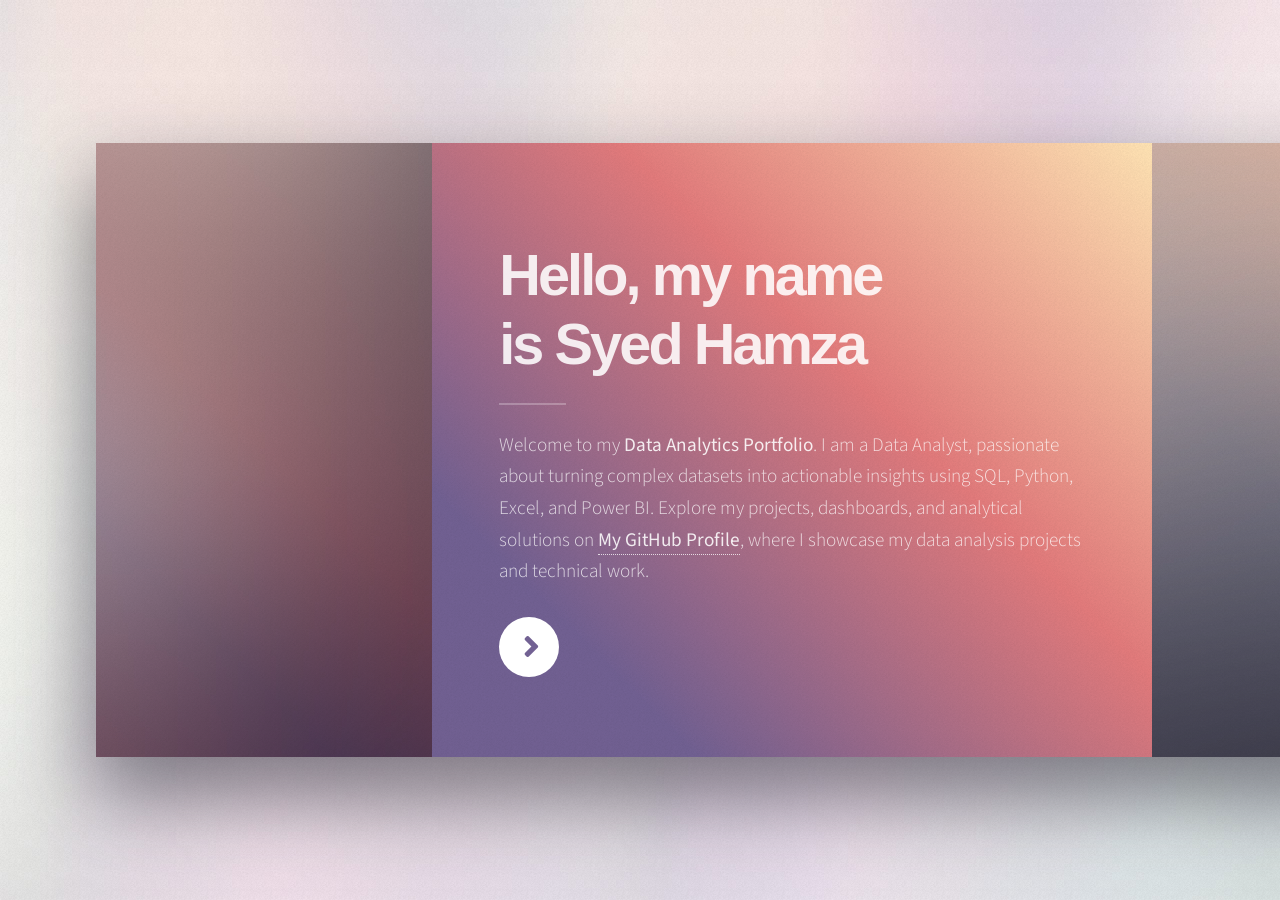
==== commit 7bd23077: "Add files via upload" ====
--- a/index.html
+++ b/index.html
@@ -1,12 +1,12 @@
 <!DOCTYPE HTML>
 <!--
-	Ethereal by HTML5 UP
+	Syed Hamza | Data Analyst Portfolio
 	html5up.net | @ajlkn
 	Free for personal and commercial use under the CCA 3.0 license (html5up.net/license)
 -->
 <html>
 	<head>
-		<title>Ethereal by HTML5 UP</title>
+		<title>Syed Hamza | Data Analyst Portfolio</title>
 		<meta charset="utf-8" />
 		<meta name="viewport" content="width=device-width, initial-scale=1, user-scalable=no" />
 		<link rel="stylesheet" href="assets/css/main.css" />
@@ -25,7 +25,7 @@
 								<div class="content color0 span-3-75">
 									<h1 class="major">Hello, my name<br />
 									is Syed Hamza</h1>
-									<p> Welcome to my <strong>Data Analytics Portfolio</strong>. I am a Data Analyst passionate about turning complex datasets into actionable insights using SQL, Python, Excel, and Power BI. Explore my projects, dashboards, and analytical solutions on <a href="https://github.com/Syedhamza7773/Syedhamza7773.git">My GitHub Profile </a>, where I showcase my data analysis projects and technical work.</p>
+									<p> Welcome to my <strong>Data Analytics Portfolio</strong>. I am a Data Analyst, passionate about turning complex datasets into actionable insights using SQL, Python, Excel, and Power BI. Explore my projects, dashboards, and analytical solutions on <a href="https://github.com/Syedhamza7773/Syedhamza7773.git"><strong>My GitHub Profile</strong></a>, where I showcase my data analysis projects and technical work.</p>
 									<ul class="actions">
 										<li><a href="#first" class="button primary color1 circle icon solid fa-angle-right">Next</a></li>
 									</ul>
@@ -68,7 +68,57 @@
     							</div>
 							</section>
 
-
+<!-- Certifications Panel -->
+
+<section class="panel color1">
+
+    <div class="intro joined">
+
+        <h2 class="major">Certifications</h2>
+
+    </div>
+
+
+    <div class="inner">
+
+        <ul class="alt">
+
+            <li>
+                <strong>Cisco Data Analytics Essentials</strong>
+                <br>
+                <a href="https://www.credly.com/badges/3bb382bf-cd03-4153-81c2-cfa9aa0b5967/public_url" target="_blank" class="button primary">
+                View Certificate
+                </a>
+            </li>
+
+
+            <li>
+                <strong>Microsoft Certified: Power BI Data Analyst Associate (PL-300) In-Progress </strong>
+                <br>
+                <!--a href="https://www.credly.com/badges/3bb382bf-cd03-4153-81c2-cfa9aa0b5967/public_url" target="_blank" class="button primary">
+                View Certificate
+                </a-->
+            </li>
+
+
+            <li>
+                <strong>Microsoft Certified: Fabric Analytics Engineer Associate (DP-600) In-Progress </Progress></strong>
+                <br>
+                <!--a href="https://www.credly.com/badges/3bb382bf-cd03-4153-81c2-cfa9aa0b5967/public_url" target="_blank" class="button primary">
+                View Certificate
+                </a-->
+            </li>
+
+
+        </ul>
+
+    </div>
+
+
+</section>
+
+
+   
 						<!-- Panel -->
 							<section class="panel color4-alt">
     							<div class="intro color4">
